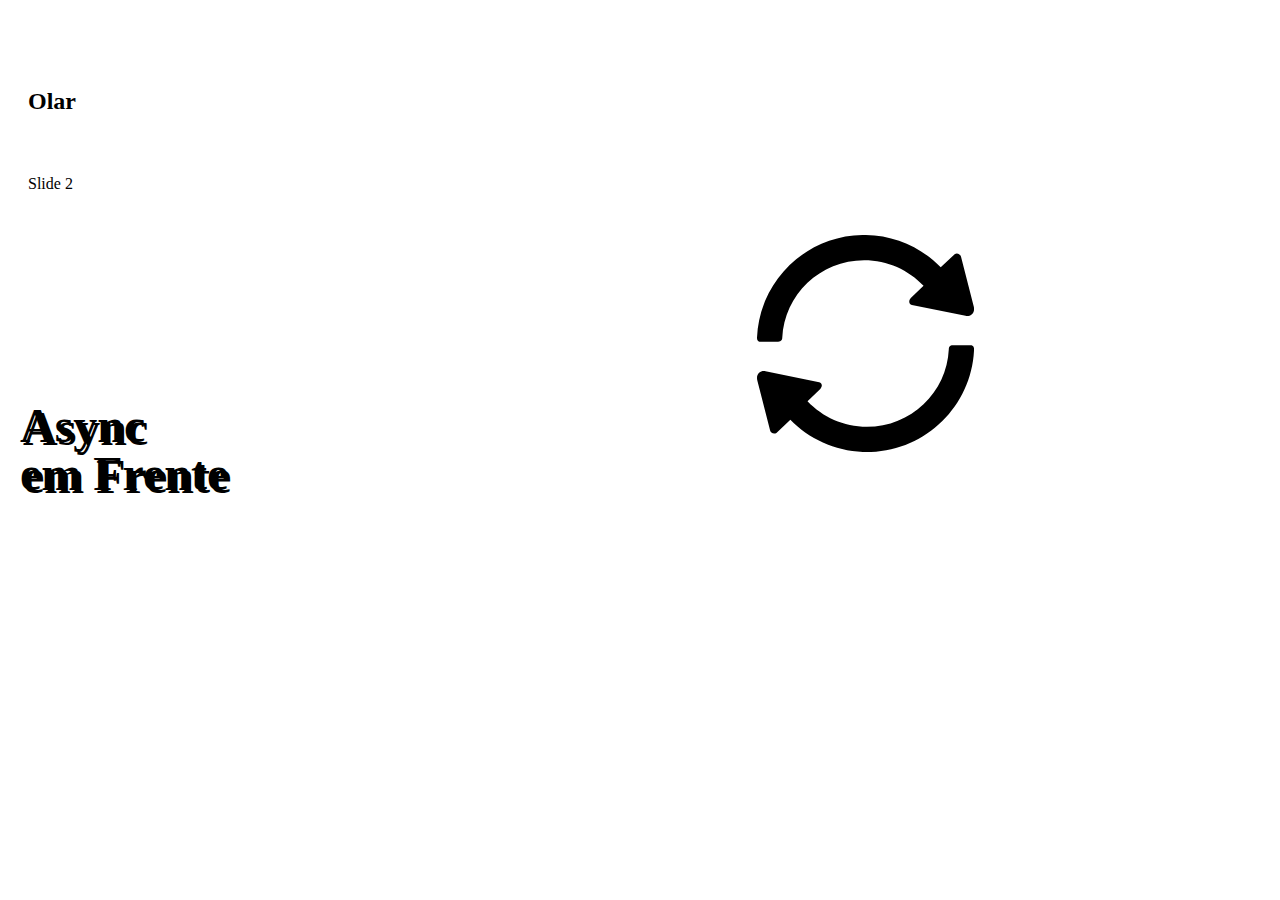
==== index.html @ 343b2c60 "some stlying" ====
<!doctype html>
<html>
	<head>
		<meta charset="utf-8">
		<meta name="viewport" content="width=device-width, initial-scale=1.0, maximum-scale=1.0, user-scalable=no">

		<title>Async em Frente</title>

		<link rel="stylesheet" href="css/reveal.css">
    <link rel="stylesheet" href="css/theme/night.css">
    <link rel="stylesheet" href="css/talk.css">
		<link rel="stylesheet" href="css/animations.css">

		<!-- Theme used for syntax highlighting of code -->
		<link rel="stylesheet" href="lib/css/zenburn.css">

		<!-- Printing and PDF exports -->
		<script>
			var link = document.createElement( 'link' );
			link.rel = 'stylesheet';
			link.type = 'text/css';
			link.href = window.location.search.match( /print-pdf/gi ) ? 'css/print/pdf.css' : 'css/print/paper.css';
			document.getElementsByTagName( 'head' )[0].appendChild( link );
		</script>
	</head>
	<body>
		<div class="reveal">
      <svg xmlns="http://www.w3.org/2000/svg" xmlns:xlink="http://www.w3.org/1999/xlink" style="position:absolute;width:0;height:0;visibility:hidden">
        <defs>
          <symbol xmlns:xlink="http://www.w3.org/1999/xlink" viewBox="0 0 1000 1000" id="ico-spin3">
            <path d="M493.556 -.063c-265.602 0 -482.306 209.741 -493.5 472.594 -.765 18.027 13 19.031 13 19.031l83.813 0c16.291 0 19.146 -9.297 19.531 -17.625 9.228 -199.317 175.315 -357.688 377.156 -357.688 107.739 0 204.915 45.163 273.719 117.563l-58.813 56.875c-10.23 12.319 -10.043 27.275 5.063 31.5l247.125 49.75c21.15 5.281 46.288 -10.747 37.656 -43.656l-58.375 -227.563c-1.482 -8.615 -15.924 -22.024 -29.406 -12.406l-64.094 60.031c-89.659 -91.567 -214.627 -148.406 -352.875 -148.406zm409.625 508.5c-16.291 0 -19.146 9.297 -19.531 17.625 -9.228 199.317 -175.315 357.688 -377.156 357.688 -107.739 0 -204.915 -45.132 -273.719 -117.531l58.813 -56.906c10.229 -12.319 10.043 -27.275 -5.063 -31.5l-247.125 -49.75c-21.15 -5.281 -46.288 10.747 -37.656 43.656l58.375 227.563c1.482 8.615 15.924 22.024 29.406 12.406l64.094 -60.031c89.659 91.567 214.627 148.406 352.875 148.406 265.602 0 482.306 -209.741 493.5 -472.594 .765 -18.027 -13 -19.031 -13 -19.031l-83.813 0z" />
          </symbol>
        </defs>
      </svg>

			<div class="slides">

				<section class="main-slide" data-background="./img/road-bg-2.jpg" data-background-repeat="no-repeat" data-background-size="cover" data-background-position="0% 0%">
          <h1 class="main-title">Async <br>em Frente</h1>
          <div class="main-board-sign">
            <svg class="icon-spin main-board-sign__img"><use xmlns:xlink="http://www.w3.org/1999/xlink" xlink:href="#ico-spin3"></use></svg>
          </div>
        </section>

        <section>
          <h2>Olar</h2>
        </section>


				<section>Slide 2</section>
			</div>
		</div>

		<script src="lib/js/head.min.js"></script>
		<script src="js/reveal.js"></script>

		<script>
			Reveal.initialize({
				history: true,
        transition: 'slide',
        backgroundTransition: 'slide',
				dependencies: [
          { src: 'plugin/markdown/marked.js' },
					{ src: 'plugin/markdown/markdown.js' },
					{ src: 'plugin/notes/notes.js', async: true },
					{ src: 'plugin/highlight/highlight.js', async: true, callback: function() { hljs.initHighlightingOnLoad(); } }
				]
			});
		</script>

    <script src="js/wat.js"></script>
	</body>
</html>
---- css/talk.css ----
/* .reveal .slides {
  max-width: none !important;
  width: 100% !important;
  height: 100% !important;
  pointer-events: none !important;
  margin-top: 0 !important;
  padding: 0 !important;
  top: 0 !important;
} */

/* <Base Stuff> */
.reveal .slides {
  width: 100% !important;
  height: 100% !important;
  margin-top: 0 !important;
  padding: 0 !important;
  top: 0 !important;
  left: 0 !important;
  transform: none !important;
  zoom: 1 !important;
}

.reveal .slides > section {
  top: 0 !important;
  padding: 20px;
}


.reveal .main-slide {
  height: 100%;
}


.reveal .main-title {
  text-align: left;
  max-width: 50%;
  position: absolute;
  top: 50%;
  left: 20px;
  transform: translate(0, -50%);
  line-height: 1;
  font-size: 3em;
  margin: 0;
  text-shadow: 3px 3px 0px #000;
}

.reveal .main-board-sign {
  position: absolute;
  top: 9%;
  left: 40.25%;
  width: 37.6875vw;
  height: 37.6875vw;
  display: flex;
  align-items: center;
  justify-content: center;
}

.reveal .main-board-sign__img {
  fill: #000;
  width: 40%;
  height: 40%;
}
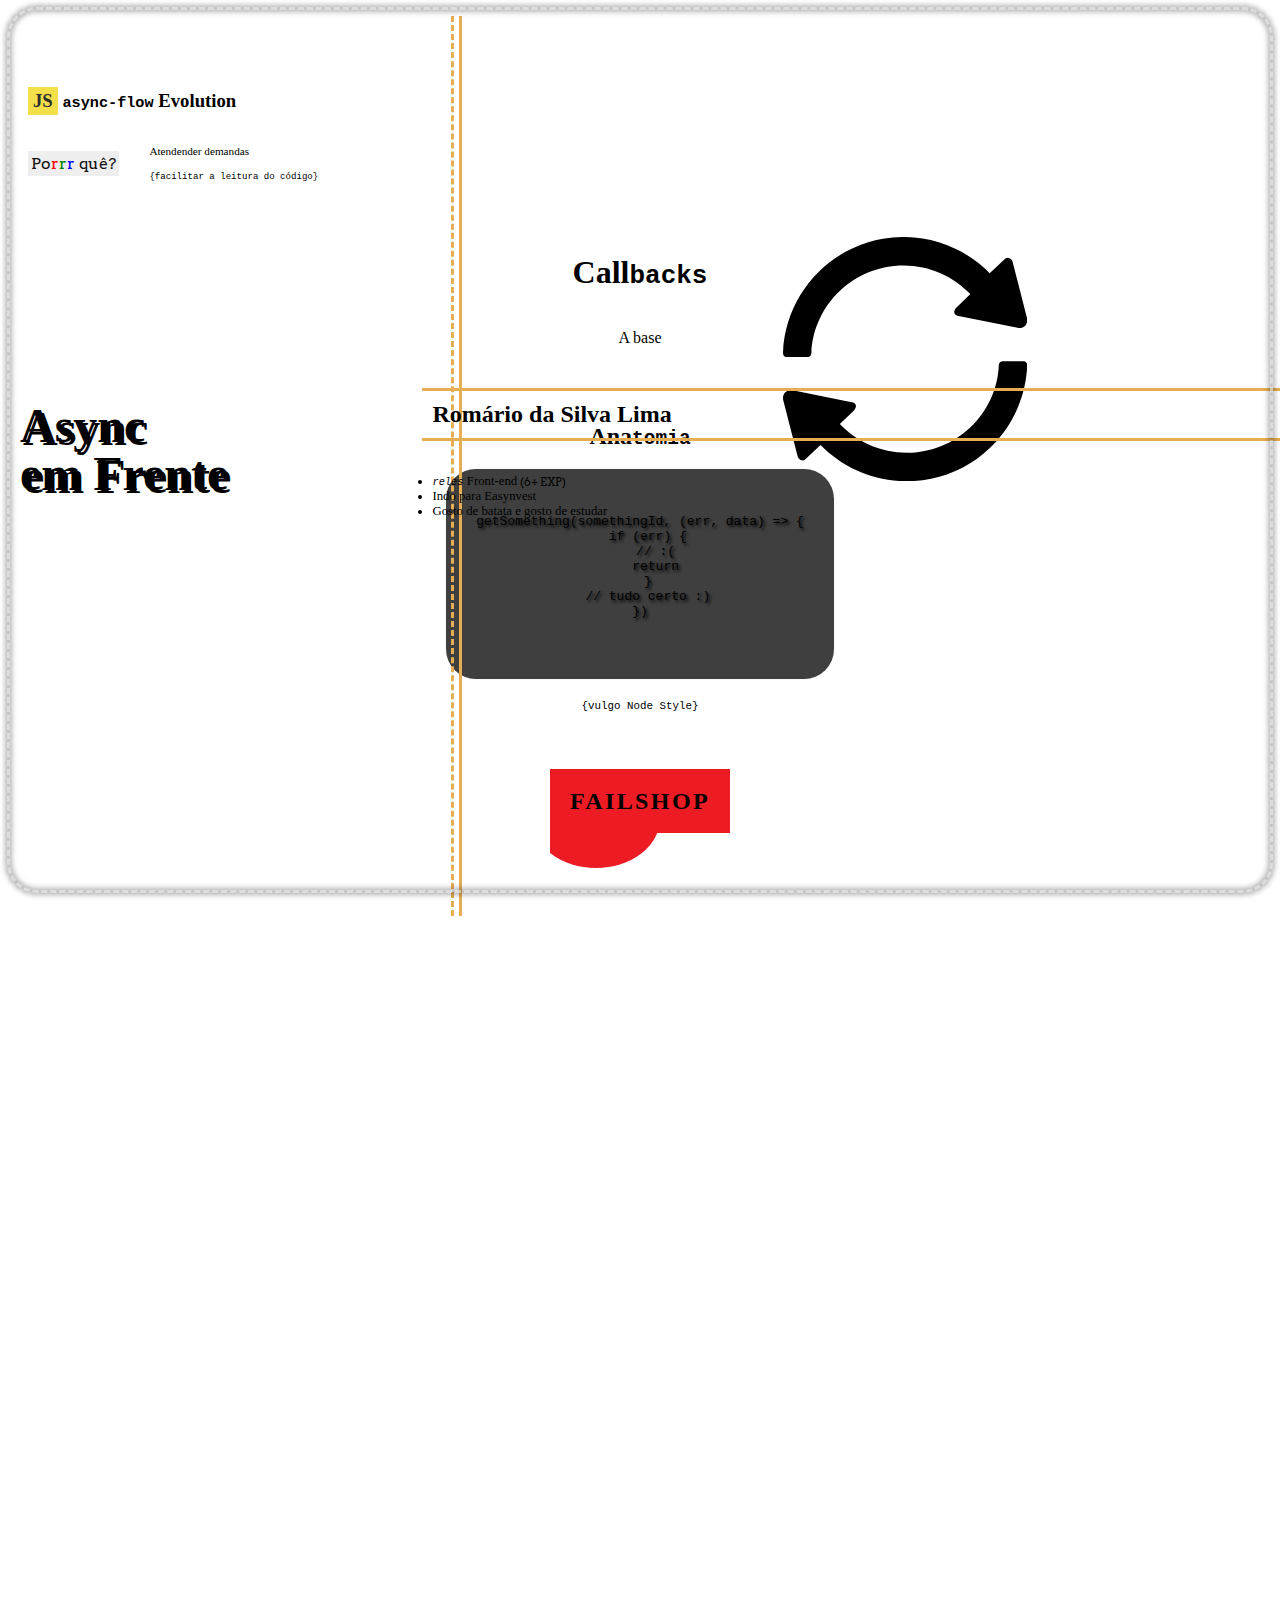
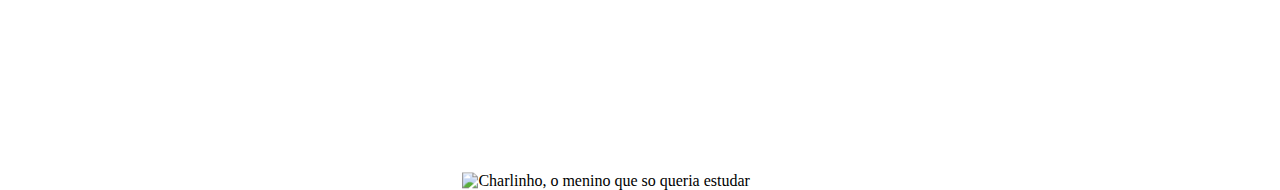
==== commit 22c2bba9: "failshop" ====
--- a/index.html
+++ b/index.html
@@ -6,10 +6,11 @@
 
 		<title>Async em Frente</title>
 
-		<link rel="stylesheet" href="css/reveal.css">
+    <link rel="stylesheet" href="css/reveal.css">
     <link rel="stylesheet" href="css/theme/night.css">
+    <link rel="stylesheet" href="css/animations.css">
     <link rel="stylesheet" href="css/talk.css">
-		<link rel="stylesheet" href="css/animations.css">
+    <link href="https://fonts.googleapis.com/css?family=Arvo" rel="stylesheet">
 
 		<!-- Theme used for syntax highlighting of code -->
 		<link rel="stylesheet" href="lib/css/zenburn.css">
@@ -24,30 +25,85 @@
 		</script>
 	</head>
 	<body>
-		<div class="reveal">
-      <svg xmlns="http://www.w3.org/2000/svg" xmlns:xlink="http://www.w3.org/1999/xlink" style="position:absolute;width:0;height:0;visibility:hidden">
-        <defs>
-          <symbol xmlns:xlink="http://www.w3.org/1999/xlink" viewBox="0 0 1000 1000" id="ico-spin3">
-            <path d="M493.556 -.063c-265.602 0 -482.306 209.741 -493.5 472.594 -.765 18.027 13 19.031 13 19.031l83.813 0c16.291 0 19.146 -9.297 19.531 -17.625 9.228 -199.317 175.315 -357.688 377.156 -357.688 107.739 0 204.915 45.163 273.719 117.563l-58.813 56.875c-10.23 12.319 -10.043 27.275 5.063 31.5l247.125 49.75c21.15 5.281 46.288 -10.747 37.656 -43.656l-58.375 -227.563c-1.482 -8.615 -15.924 -22.024 -29.406 -12.406l-64.094 60.031c-89.659 -91.567 -214.627 -148.406 -352.875 -148.406zm409.625 508.5c-16.291 0 -19.146 9.297 -19.531 17.625 -9.228 199.317 -175.315 357.688 -377.156 357.688 -107.739 0 -204.915 -45.132 -273.719 -117.531l58.813 -56.906c10.229 -12.319 10.043 -27.275 -5.063 -31.5l-247.125 -49.75c-21.15 -5.281 -46.288 10.747 -37.656 43.656l58.375 227.563c1.482 8.615 15.924 22.024 29.406 12.406l64.094 -60.031c89.659 91.567 214.627 148.406 352.875 148.406 265.602 0 482.306 -209.741 493.5 -472.594 .765 -18.027 -13 -19.031 -13 -19.031l-83.813 0z" />
-          </symbol>
-        </defs>
-      </svg>
+    <svg xmlns="http://www.w3.org/2000/svg" xmlns:xlink="http://www.w3.org/1999/xlink" style="position:absolute;width:0;height:0;visibility:hidden">
+      <defs>
+        <symbol xmlns:xlink="http://www.w3.org/1999/xlink" viewBox="0 0 1000 1000" id="ico-spin3">
+          <path d="M493.556 -.063c-265.602 0 -482.306 209.741 -493.5 472.594 -.765 18.027 13 19.031 13 19.031l83.813 0c16.291 0 19.146 -9.297 19.531 -17.625 9.228 -199.317 175.315 -357.688 377.156 -357.688 107.739 0 204.915 45.163 273.719 117.563l-58.813 56.875c-10.23 12.319 -10.043 27.275 5.063 31.5l247.125 49.75c21.15 5.281 46.288 -10.747 37.656 -43.656l-58.375 -227.563c-1.482 -8.615 -15.924 -22.024 -29.406 -12.406l-64.094 60.031c-89.659 -91.567 -214.627 -148.406 -352.875 -148.406zm409.625 508.5c-16.291 0 -19.146 9.297 -19.531 17.625 -9.228 199.317 -175.315 357.688 -377.156 357.688 -107.739 0 -204.915 -45.132 -273.719 -117.531l58.813 -56.906c10.229 -12.319 10.043 -27.275 -5.063 -31.5l-247.125 -49.75c-21.15 -5.281 -46.288 10.747 -37.656 43.656l58.375 227.563c1.482 8.615 15.924 22.024 29.406 12.406l64.094 -60.031c89.659 91.567 214.627 148.406 352.875 148.406 265.602 0 482.306 -209.741 493.5 -472.594 .765 -18.027 -13 -19.031 -13 -19.031l-83.813 0z" />
+        </symbol>
+        <symbol xmlns:xlink="http://www.w3.org/1999/xlink" viewBox="0 0 1792 1792" id="ico-file-text">
+          <svg width="1792" height="1792"  xmlns="http://www.w3.org/2000/svg"><path d="M1596 476q14 14 28 36h-472v-472q22 14 36 28zm-476 164h544v1056q0 40-28 68t-68 28h-1344q-40 0-68-28t-28-68v-1600q0-40 28-68t68-28h800v544q0 40 28 68t68 28zm160 736v-64q0-14-9-23t-23-9h-704q-14 0-23 9t-9 23v64q0 14 9 23t23 9h704q14 0 23-9t9-23zm0-256v-64q0-14-9-23t-23-9h-704q-14 0-23 9t-9 23v64q0 14 9 23t23 9h704q14 0 23-9t9-23zm0-256v-64q0-14-9-23t-23-9h-704q-14 0-23 9t-9 23v64q0 14 9 23t23 9h704q14 0 23-9t9-23z" fill="#fff"/></svg>
+        </symbol>
+      </defs>
+    </svg>
+    <div class="reveal">
 
 			<div class="slides">
 
 				<section class="main-slide" data-background="./img/road-bg-2.jpg" data-background-repeat="no-repeat" data-background-size="cover" data-background-position="0% 0%">
           <h1 class="main-title">Async <br>em Frente</h1>
-          <div class="main-board-sign">
-            <svg class="icon-spin main-board-sign__img"><use xmlns:xlink="http://www.w3.org/1999/xlink" xlink:href="#ico-spin3"></use></svg>
+          <figure class="main-board-sign">
+            <svg class="main-board-sign__img"><use xmlns:xlink="http://www.w3.org/1999/xlink" xlink:href="#ico-spin3"></use></svg>
+          </figure>
+        </section>
+
+        <section class="who-am-i-slide">
+          <figure class="who-am-i"></figure>
+          <div class="who-am-i__info">
+            <h2>Romário da Silva Lima</h2>
+            <ul>
+              <li><em><code>reles</code></em> Front-end <small class="fragment" style="font-family: 'Arvo', serif; vertical-align: middle;">(6+ EXP)</small></li>
+              <li>Indo para <span class="fragment highlight-purple">Easynvest</span></li>
+              <li>Gosto de batata e gosto de estudar</li>
+            </ul>
+            <figure class="charlinho fragment">
+              <img src="img/charlinho.png" alt="Charlinho, o menino que so queria estudar">
+            </figure>
           </div>
         </section>
 
-        <section>
-          <h2>Olar</h2>
+				<section class="align-center-slide">
+          <h3><span class="JS">JS</span> <code>async-flow</code> Evolution</h3>
+          <div style="display: flex; align-items: center;">
+            <p stlye="flex: 0 1 auto;"><span class="f-arvo invert-highlight">Po<span style="color: red;">r</span><span style="color: green;">r</span><span style="color: blue;">r</span> quê?</span> </p>
+            <div style="padding-left: 30px; font-size: 0.7em;">
+              <p class="fragment fade-left">Atendender demandas</p>
+              <p class="fragment fade-left"><code>{facilitar a leitura do código}</code></p>
+            </div>
+          </div>
+        </section>
+
+        <section data-background="#6B4920" class="align-center-slide text-center">
+          <h1>Call<code>backs</code></h1>
+          <p>A base</p>
+        </section>
+
+        <section class="align-center-slide text-center">
+          <h2>Ana<code>tomia</code></h2>
+          <div class="stitched-code">
+            <pre>
+              <code class="javascript" data-trim>
+getSomething(somethingId, (err, data) => {
+  if (err) {
+    // :(
+    return
+  }
+  // tudo certo :)
+})
+              </code>
+            </pre>
+          </div>
+          <p class="fragment"><small><code>{vulgo Node Style}</code></small></p>
+        </section>
+
+        <section data-background="img/compilate-failshop.gif" class="align-center-slide text-center">
+          <div>
+            <h2 class="FAILSHOPZ">
+              <span>FAILSHOP</span>
+            </h2>
+          </div>
         </section>
 
 
-				<section>Slide 2</section>
 			</div>
 		</div>
 
@@ -58,16 +114,18 @@
 			Reveal.initialize({
 				history: true,
         transition: 'slide',
-        backgroundTransition: 'slide',
+        // backgroundTransition: 'slide',
 				dependencies: [
           { src: 'plugin/markdown/marked.js' },
 					{ src: 'plugin/markdown/markdown.js' },
-					{ src: 'plugin/notes/notes.js', async: true },
+					// { src: 'plugin/notes/notes.js', async: true },
+          { src: 'plugin/zoom-js/zoom.js', async: true },
 					{ src: 'plugin/highlight/highlight.js', async: true, callback: function() { hljs.initHighlightingOnLoad(); } }
 				]
 			});
 		</script>
 
     <script src="js/wat.js"></script>
+    <script src="//localhost:35729/livereload.js"></script>
 	</body>
 </html>
--- a/css/talk.css
+++ b/css/talk.css
@@ -1,14 +1,6 @@
-/* .reveal .slides {
-  max-width: none !important;
-  width: 100% !important;
-  height: 100% !important;
-  pointer-events: none !important;
-  margin-top: 0 !important;
-  padding: 0 !important;
-  top: 0 !important;
-} */
-
 /* <Base Stuff> */
+.f-arvo { font-family: 'Arvo', serif !important; }
+
 .reveal .slides {
   width: 100% !important;
   height: 100% !important;
@@ -18,6 +10,7 @@
   left: 0 !important;
   transform: none !important;
   zoom: 1 !important;
+  text-align: left;
 }
 
 .reveal .slides > section {
@@ -25,11 +18,134 @@
   padding: 20px;
 }
 
-
 .reveal .main-slide {
   height: 100%;
 }
 
+.reveal section img {
+  border: none;
+  max-width: none;
+  max-height: none;
+  width: auto;
+  height: auto;
+  background: none;
+  box-shadow: none;
+}
+
+.reveal .slides .align-center-slide {
+  display: flex !important;
+  flex-direction: column;
+  justify-content: center;
+  width: 100%;
+  height: 100%;
+  box-sizing: border-box;
+}
+
+.reveal .slides .text-center > * {
+  text-align: center;
+}
+
+.reveal .slides pre { width: auto; }
+
+.reveal .slides .stitched-code {
+  width: auto;
+  text-align: center;
+}
+
+.reveal .slides .stitched-code pre {
+  background: #3f3f3f;
+  padding: 30px;
+  box-sizing: border-box;
+  border-radius: 30px;
+  margin: 0;
+  display: inline-block;
+  box-shadow: 0 0 2px 1px rgba(238, 238, 238, 0.4);
+}
+
+.reveal .slides .stitched-code pre:before {
+  content: '';
+  position: absolute;
+  top: 7px;
+  bottom: 7px;
+  left: 7px;
+  right: 7px;
+  border: 3px dashed rgba(238, 238, 238, 0.6);
+  // filter: drop-shadow(0 0 3px #000);
+  border-radius: 30px;
+  z-index: 5;
+}
+
+.reveal .slides .stitched-code pre:after {
+  content: '';
+  position: absolute;
+  top: 7px;
+  bottom: 7px;
+  left: 7px;
+  right: 7px;
+  border: 3px dashed #000;
+  filter: blur(3px);
+  border-radius: 30px;
+  z-index: 1;
+}
+
+.reveal .slides .stitched-code code {
+  position: relative;
+  background: none;
+  padding: 0;
+  margin: -1em 0 -2em;
+  z-index: 10;
+  text-shadow: 2px 2px 3px #000;
+}
+
+/* </Base Stuff> */
+
+.FAILSHOPZ {
+  position: relative;
+  display: inline-block;
+  margin: 0 !important;
+  overflow: hidden !important;
+}
+
+.FAILSHOPZ span {
+  position: relative;
+  display: inline-block !important;
+  letter-spacing: 0.1em !important;
+  background: #ed1c24 !important;
+  padding: 20px !important;
+  line-height: 1 !important;
+  z-index: 10;
+  margin-bottom: 35px !important;
+}
+
+.FAILSHOPZ:before {
+  content: '';
+  position: absolute;
+  top: 0;
+  left: -10%;
+  right: 39%;
+  bottom: 0%;
+  background: #ed1c24;
+  border-radius: 100%;
+  z-index: 1;
+}
+
+
+.JS {
+  display: inline-block;
+  background: #f3df49;
+  color: #2e2e2c;
+  line-height: 1 !important;
+  font-weight: bold !important;
+  padding: 5px !important;
+}
+
+.invert-highlight {
+  display: inline-block !important;
+  vertical-align: middle !important;
+  padding: 0.2em !important;
+  background: #eee !important;
+  color: #111 !important;
+}
 
 .reveal .main-title {
   text-align: left;
@@ -46,17 +162,101 @@
 
 .reveal .main-board-sign {
   position: absolute;
-  top: 9%;
-  left: 40.25%;
-  width: 37.6875vw;
-  height: 37.6875vw;
   display: flex;
   align-items: center;
   justify-content: center;
+  animation: rotate-board-sign 5s infinite;
+  animation-direction: alternate;
+  animation-fill-mode: forwards;
+  animation-timing-function: ease-in-out;
 }
 
 .reveal .main-board-sign__img {
   fill: #000;
-  width: 40%;
-  height: 40%;
+  width: 45%;
+  height: 45%;
+}
+
+.reveal .who-am-i-slide {
+  position: absolute;
+  top: 0;
+  left: 0;
+  right: 0;
+  bottom: 0;
+}
+
+.reveal .who-am-i {
+  position: absolute;
+  top: 0;
+  left: 0;
+  width: 33vw;
+  height: 100vh;
+  background: url(../img/me.jpg) no-repeat center top;
+  background-size: cover;
+  box-sizing: border-box;
+  border-right: 3px solid #e7ad52;
+}
+
+.reveal .who-am-i:after {
+  content: '';
+  position: absolute;
+  right: 5px;
+  top: 0;
+  bottom: 0;
+  border-right: 3px dashed #e7ad52;
+}
+
+.who-am-i__info {
+  position: absolute;
+  top: 0;
+  left: 33vw;
+  width: 67vw;
+  box-sizing: border-box;
+  display: flex;
+  flex-direction: column;
+  justify-content: center;
+  bottom: 0;
+}
+
+.who-am-i__info h2 {
+  padding: 10px;
+  border-top: 3px solid #e7ad52;
+  border-bottom: 3px solid #e7ad52;
+  box-sizing: border-box;
+}
+
+.who-am-i__info ul {
+  padding: 0 10px;
+  font-size: .8em !important;
+}
+
+.reveal .slides .fragment.highlight-purple {
+  opacity: 1;
+  visibility: inherit;
+}
+
+.reveal .slides .fragment.highlight-purple.visible  { color: #4e3c88; }
+
+.reveal .slides .charlinho {
+  position: absolute;
+  left: 0;
+  width: 67vw;
+  bottom: -100%;
+  opacity: 1 !important;
+  visibility: inherit !important;
+  transform: translateY(35%)
+}
+
+.reveal .slides .charlinho img {
+  margin: 0 auto;
+  display: block;
+}
+
+.reveal .slides .charlinho.visible { bottom: 0; }
+
+.reveal .slides .charlinho.visible img {
+  animation: charlinho-hi .3s infinite;
+  animation-iteration-count: 3;
+  animation-timing-function: ease-in-out;
+  transform: rotate(0deg);
 }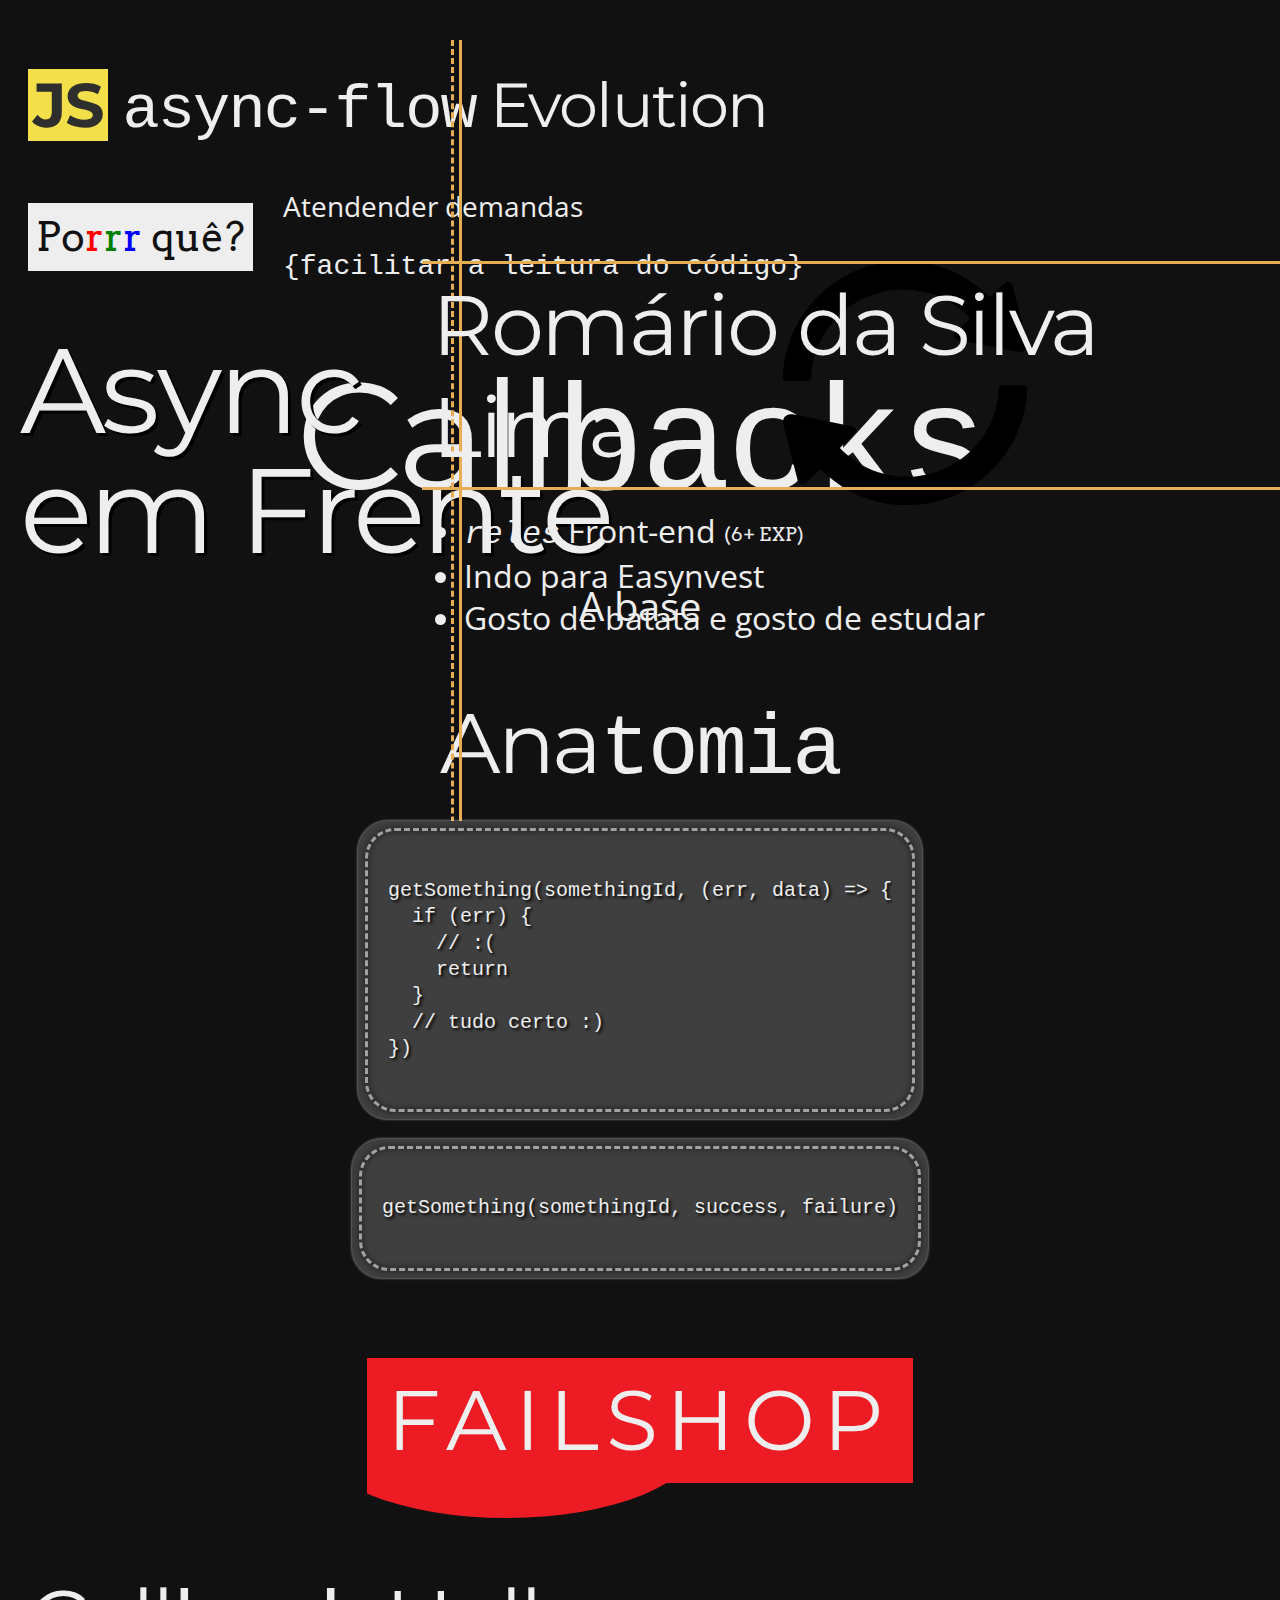
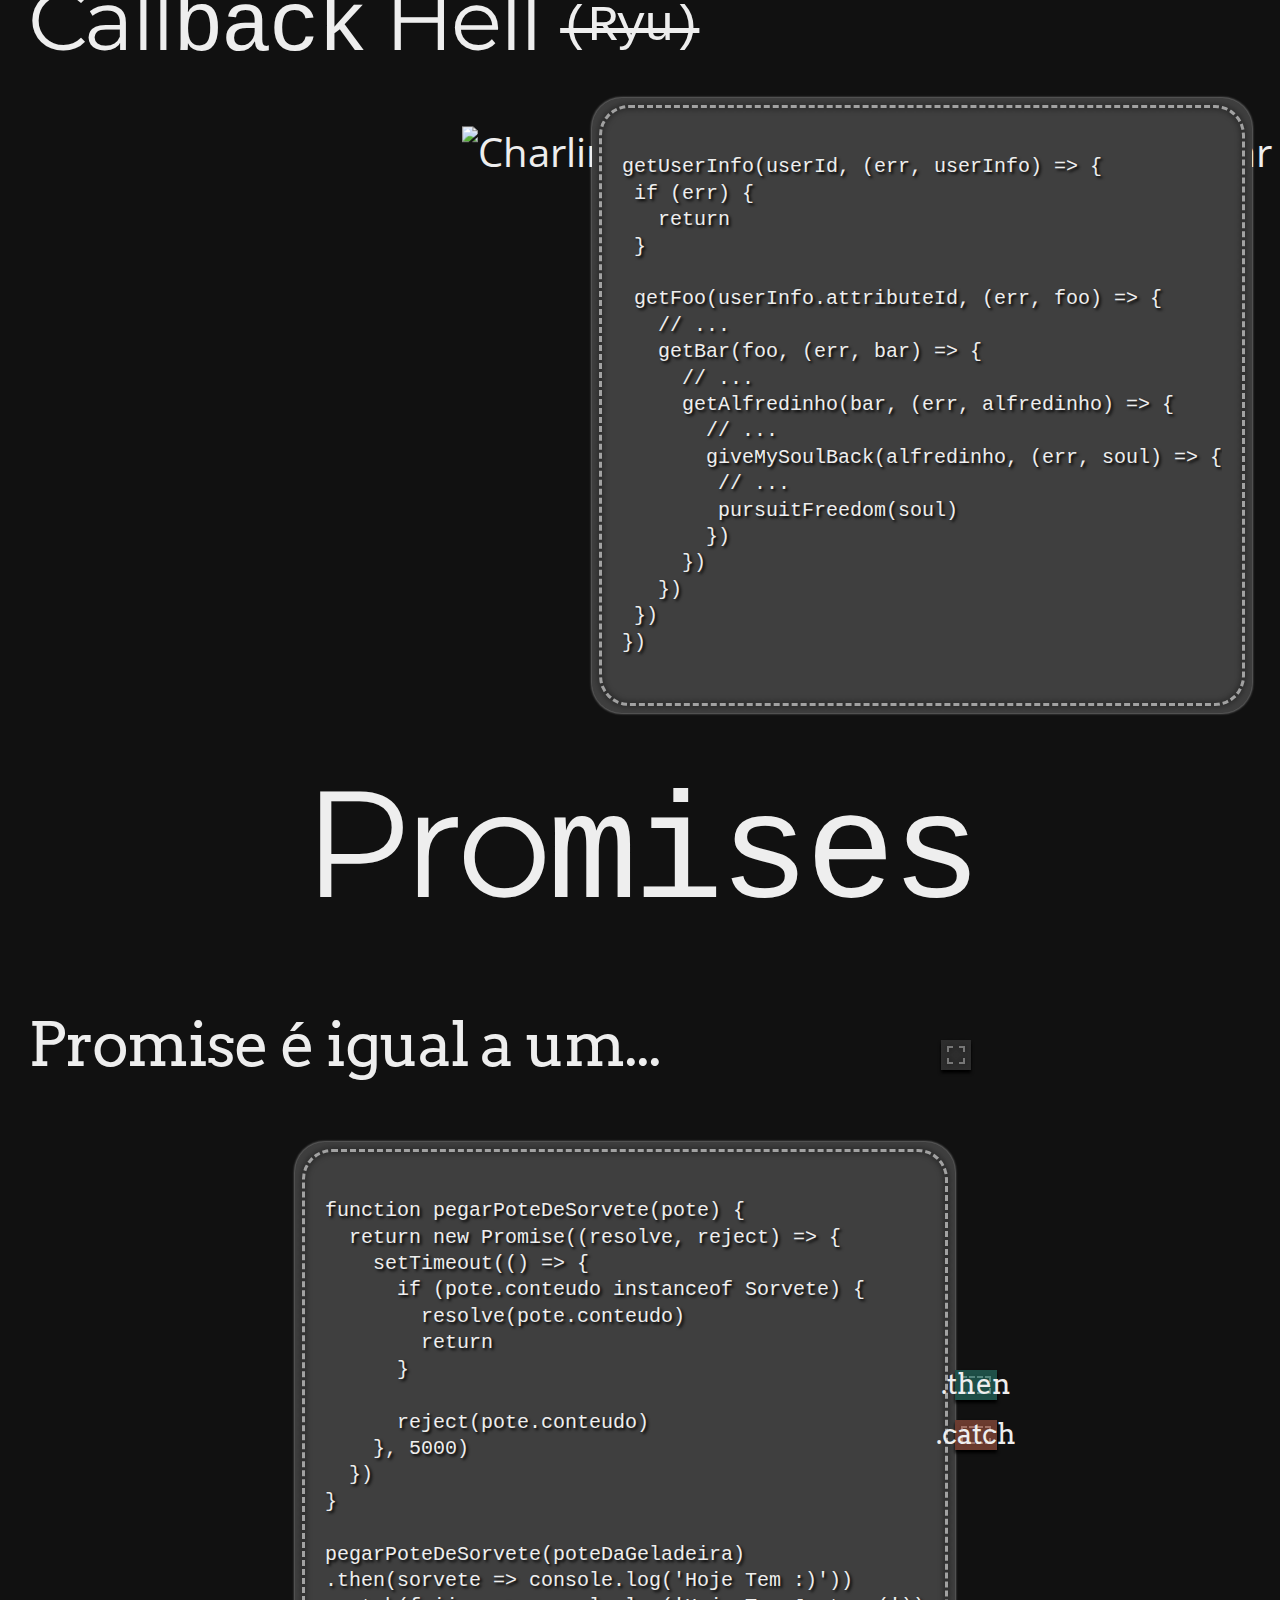
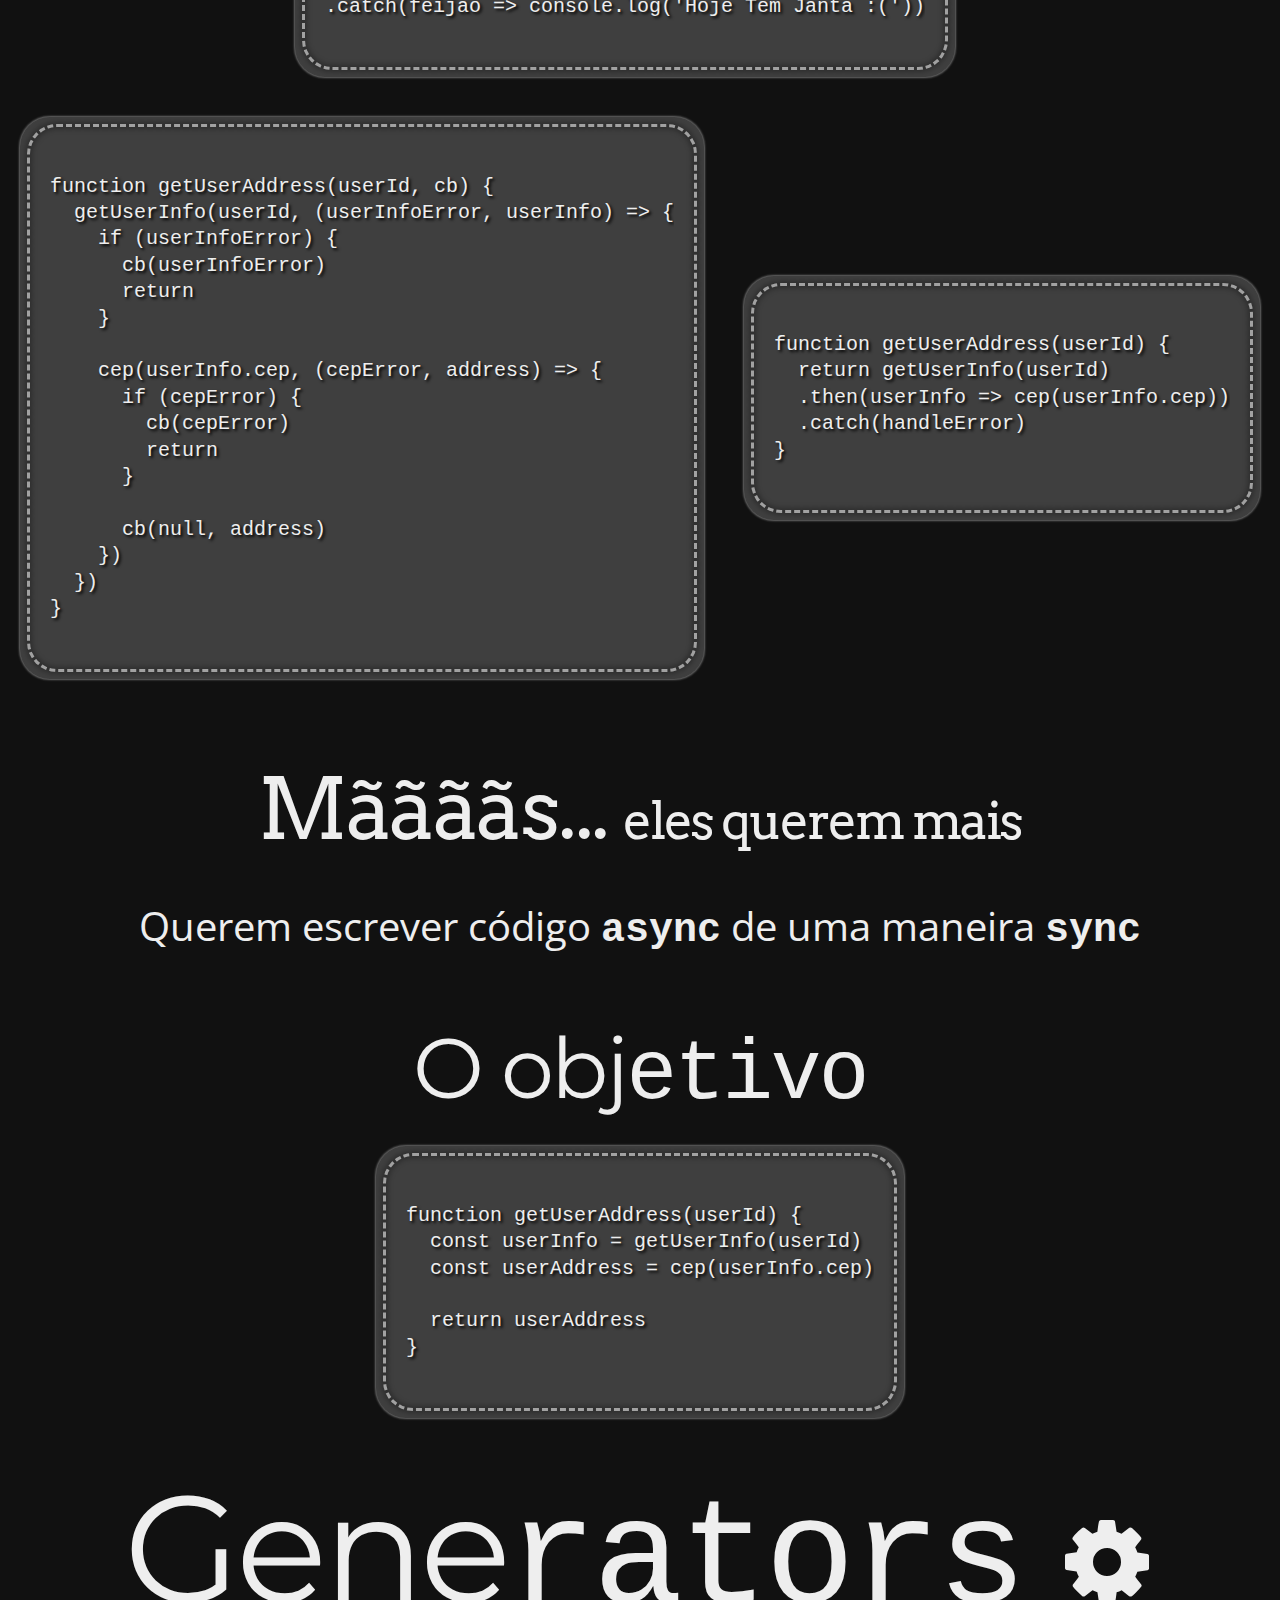
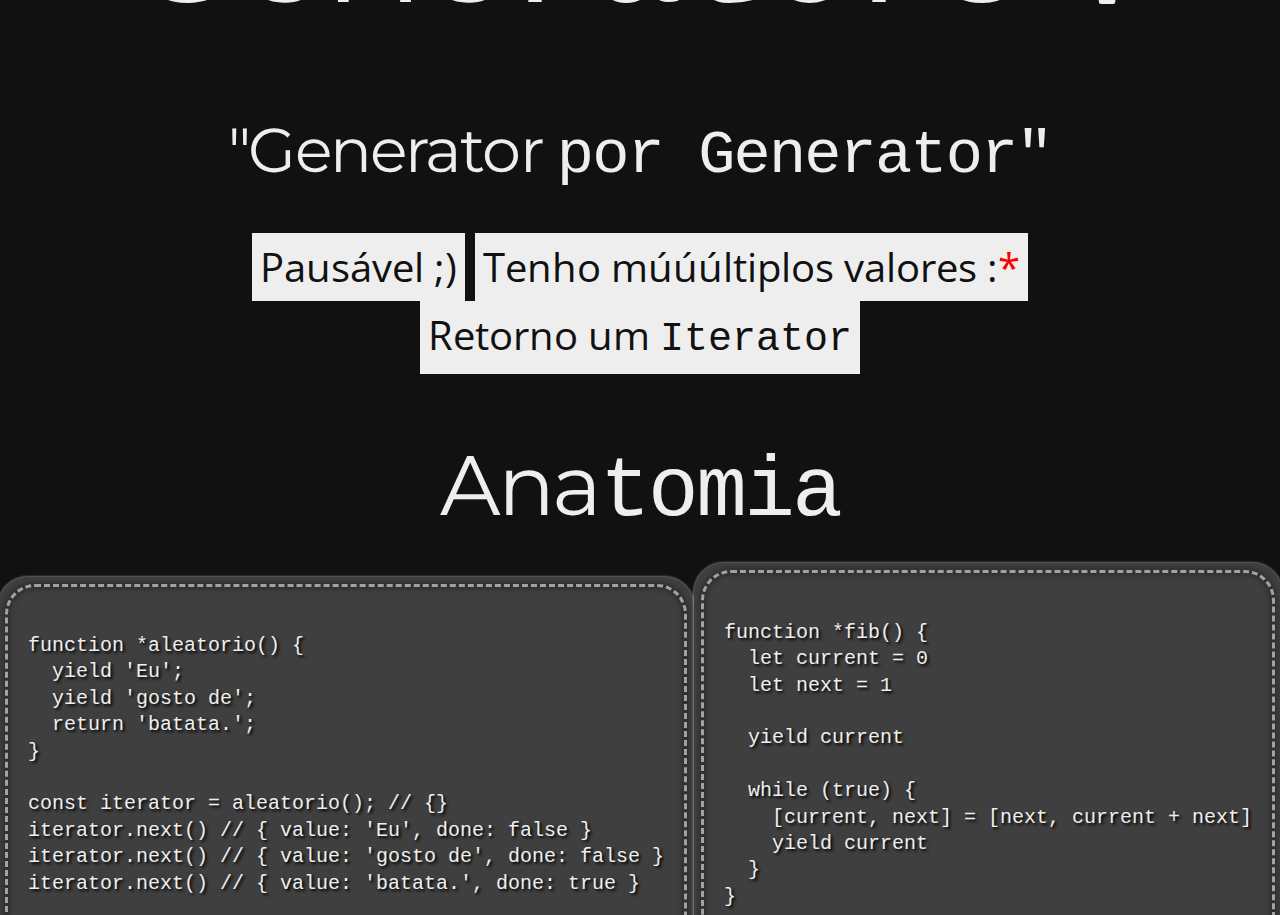
==== commit ba1fb486: "woot" ====
--- a/index.html
+++ b/index.html
@@ -10,6 +10,7 @@
     <link rel="stylesheet" href="css/theme/night.css">
     <link rel="stylesheet" href="css/animations.css">
     <link rel="stylesheet" href="css/talk.css">
+    <link rel="stylesheet" href="css/ryu.css">
     <link href="https://fonts.googleapis.com/css?family=Arvo" rel="stylesheet">
 
 		<!-- Theme used for syntax highlighting of code -->
@@ -31,7 +32,10 @@
           <path d="M493.556 -.063c-265.602 0 -482.306 209.741 -493.5 472.594 -.765 18.027 13 19.031 13 19.031l83.813 0c16.291 0 19.146 -9.297 19.531 -17.625 9.228 -199.317 175.315 -357.688 377.156 -357.688 107.739 0 204.915 45.163 273.719 117.563l-58.813 56.875c-10.23 12.319 -10.043 27.275 5.063 31.5l247.125 49.75c21.15 5.281 46.288 -10.747 37.656 -43.656l-58.375 -227.563c-1.482 -8.615 -15.924 -22.024 -29.406 -12.406l-64.094 60.031c-89.659 -91.567 -214.627 -148.406 -352.875 -148.406zm409.625 508.5c-16.291 0 -19.146 9.297 -19.531 17.625 -9.228 199.317 -175.315 357.688 -377.156 357.688 -107.739 0 -204.915 -45.132 -273.719 -117.531l58.813 -56.906c10.229 -12.319 10.043 -27.275 -5.063 -31.5l-247.125 -49.75c-21.15 -5.281 -46.288 10.747 -37.656 43.656l58.375 227.563c1.482 8.615 15.924 22.024 29.406 12.406l64.094 -60.031c89.659 91.567 214.627 148.406 352.875 148.406 265.602 0 482.306 -209.741 493.5 -472.594 .765 -18.027 -13 -19.031 -13 -19.031l-83.813 0z" />
         </symbol>
         <symbol xmlns:xlink="http://www.w3.org/1999/xlink" viewBox="0 0 1792 1792" id="ico-file-text">
-          <svg width="1792" height="1792"  xmlns="http://www.w3.org/2000/svg"><path d="M1596 476q14 14 28 36h-472v-472q22 14 36 28zm-476 164h544v1056q0 40-28 68t-68 28h-1344q-40 0-68-28t-28-68v-1600q0-40 28-68t68-28h800v544q0 40 28 68t68 28zm160 736v-64q0-14-9-23t-23-9h-704q-14 0-23 9t-9 23v64q0 14 9 23t23 9h704q14 0 23-9t9-23zm0-256v-64q0-14-9-23t-23-9h-704q-14 0-23 9t-9 23v64q0 14 9 23t23 9h704q14 0 23-9t9-23zm0-256v-64q0-14-9-23t-23-9h-704q-14 0-23 9t-9 23v64q0 14 9 23t23 9h704q14 0 23-9t9-23z" fill="#fff"/></svg>
+          <svg width="1792" height="1792" xmlns="http://www.w3.org/2000/svg"><path d="M1596 476q14 14 28 36h-472v-472q22 14 36 28zm-476 164h544v1056q0 40-28 68t-68 28h-1344q-40 0-68-28t-28-68v-1600q0-40 28-68t68-28h800v544q0 40 28 68t68 28zm160 736v-64q0-14-9-23t-23-9h-704q-14 0-23 9t-9 23v64q0 14 9 23t23 9h704q14 0 23-9t9-23zm0-256v-64q0-14-9-23t-23-9h-704q-14 0-23 9t-9 23v64q0 14 9 23t23 9h704q14 0 23-9t9-23zm0-256v-64q0-14-9-23t-23-9h-704q-14 0-23 9t-9 23v64q0 14 9 23t23 9h704q14 0 23-9t9-23z" fill="#fff"/></svg>
+        </symbol>
+        <symbol xmlns:xlink="http://www.w3.org/1999/xlink" viewBox="0 0 1792 1792" id="ico-gear">
+          <svg width="1792" height="1792" xmlns="http://www.w3.org/2000/svg"><path d="M1152 896q0-106-75-181t-181-75-181 75-75 181 75 181 181 75 181-75 75-181zm512-109v222q0 12-8 23t-20 13l-185 28q-19 54-39 91 35 50 107 138 10 12 10 25t-9 23q-27 37-99 108t-94 71q-12 0-26-9l-138-108q-44 23-91 38-16 136-29 186-7 28-36 28h-222q-14 0-24.5-8.5t-11.5-21.5l-28-184q-49-16-90-37l-141 107q-10 9-25 9-14 0-25-11-126-114-165-168-7-10-7-23 0-12 8-23 15-21 51-66.5t54-70.5q-27-50-41-99l-183-27q-13-2-21-12.5t-8-23.5v-222q0-12 8-23t19-13l186-28q14-46 39-92-40-57-107-138-10-12-10-24 0-10 9-23 26-36 98.5-107.5t94.5-71.5q13 0 26 10l138 107q44-23 91-38 16-136 29-186 7-28 36-28h222q14 0 24.5 8.5t11.5 21.5l28 184q49 16 90 37l142-107q9-9 24-9 13 0 25 10 129 119 165 170 7 8 7 22 0 12-8 23-15 21-51 66.5t-54 70.5q26 50 41 98l183 28q13 2 21 12.5t8 23.5z"/></svg>
         </symbol>
       </defs>
     </svg>
@@ -61,7 +65,7 @@
           </div>
         </section>
 
-				<section class="align-center-slide">
+				<section class="align-column-justify-center">
           <h3><span class="JS">JS</span> <code>async-flow</code> Evolution</h3>
           <div style="display: flex; align-items: center;">
             <p stlye="flex: 0 1 auto;"><span class="f-arvo invert-highlight">Po<span style="color: red;">r</span><span style="color: green;">r</span><span style="color: blue;">r</span> quê?</span> </p>
@@ -72,16 +76,17 @@
           </div>
         </section>
 
-        <section data-background="#6B4920" class="align-center-slide text-center">
+        <section data-background="#6B4920" class="align-column-justify-center text-center">
           <h1>Call<code>backs</code></h1>
           <p>A base</p>
         </section>
 
-        <section class="align-center-slide text-center">
+        <section class="align-column-justify-center text-center">
           <h2>Ana<code>tomia</code></h2>
-          <div class="stitched-code">
-            <pre>
-              <code class="javascript" data-trim>
+          <div style="display: flex; flex: 0 1 auto; justify-content: center; margin-bottom: 20px;">
+            <div style="margin: 0 20px;">
+              <div class="stitched-code">
+                <pre><code class="javascript" data-trim>
 getSomething(somethingId, (err, data) => {
   if (err) {
     // :(
@@ -89,13 +94,18 @@
   }
   // tudo certo :)
 })
-              </code>
-            </pre>
-          </div>
-          <p class="fragment"><small><code>{vulgo Node Style}</code></small></p>
-        </section>
-
-        <section data-background="img/compilate-failshop.gif" class="align-center-slide text-center">
+                  </code></pre>
+              </div>
+              <div class="stitched-code" style="margin: 20px 0">
+                <pre><code class="javascript" data-trim>
+getSomething(somethingId, success, failure)
+                  </code></pre>
+              </div>
+            </div>
+          </div>
+        </section>
+
+        <section data-background="img/compilate-failshop.gif" class="align-column-justify-center text-center" data-background-size="contain">
           <div>
             <h2 class="FAILSHOPZ">
               <span>FAILSHOP</span>
@@ -103,6 +113,214 @@
           </div>
         </section>
 
+        <section class="cb-slide align-column-justify-center">
+          <h2>Call<code>back</code> Hell <small style="display: inline-block; vertical-align: middle; text-decoration: line-through;"><code>(Ryu)</code></small></h2>
+          <div class="align-column-justify-center align-items-center">
+            <div style="flex: 0 1 50%;">
+              <div class="cb-ryu-wrapper fragment">
+                <div id="ryu-charge" class="ryu-fragments fragment">
+                  <div id="ryu-hadouken" class="ryu-fragments fragment">
+                    <span id="cb-ryu" class="ryu"></span>
+                    <span id="cb-ryu-ball"><span class="ryu-ball"></span></span>
+                  </div>
+                </div>
+              </div>
+            </div>
+             <div style="flex: 0 1 50%;">
+               <div class="stitched-code">
+                    <pre><code class="javascript" data-trim>
+getUserInfo(userId, (err, userInfo) => {
+ if (err) {
+   return
+ }
+
+ getFoo(userInfo.attributeId, (err, foo) => {
+   // ...
+   getBar(foo, (err, bar) => {
+     // ...
+     getAlfredinho(bar, (err, alfredinho) => {
+       // ...
+       giveMySoulBack(alfredinho, (err, soul) => {
+        // ...
+        pursuitFreedom(soul)
+       })
+     })
+   })
+ })
+})
+                      </code></pre>
+                  </div>
+                         </div>
+             </div>
+        </section>
+
+        <section data-background="#6B4920" class="align-column-justify-center text-center">
+          <h1>Pro<code>mises</code></h1>
+        </section>
+
+        <section class="align-column-justify-center align-items-center">
+          <h3 class="f-arvo" style="flex: 0 1 auto;">Promise é igual a um...</h3>
+          <div style="display: flex; flex: 1 1 auto;">
+            <figure class="image-w-border fragment">
+              <img src="img/sorvete.jpg" alt="">
+            </figure>
+          </div>
+        </section>
+
+<section class="align-column-justify-center align-items-center">
+  <div style="flex: 0 1 auto;">
+    <div class="stitched-code ">
+      <pre><code class="javascript" data-trim>
+function pegarPoteDeSorvete(pote) {
+  return new Promise((resolve, reject) => {
+    setTimeout(() => {
+      if (pote.conteudo instanceof Sorvete) {
+        resolve(pote.conteudo)
+        return
+      }
+
+      reject(pote.conteudo)
+    }, 5000)
+  })
+}
+
+pegarPoteDeSorvete(poteDaGeladeira)
+.then(sorvete => console.log('Hoje Tem :)'))
+.catch(feijao => console.log('Hoje Tem Janta :('))
+      </code></pre>
+    </div>
+  </div>
+  <div style="flex: 0 1 auto;">
+    <figure class="image-w-border fragment" style="display: block !important; width: 40%; margin: 20px auto !important; ">
+      <img src="img/sorvete-sorvete.jpg" alt="" style="width: 100%;">
+      <span class="crazy-overlay f-arvo" style="background: rgba(0, 163, 136, .3);">.then</span>
+    </figure>
+     <figure class="image-w-border fragment" style="display: block !important; width: 40%; margin: 20px auto !important; ">
+      <img src="img/sorvete-feijao.jpg" alt="" style="width: 100%;">
+      <span class="crazy-overlay f-arvo" style="background: rgba(255, 97, 56, .3);">.catch</span>
+    </figure>
+  </div>
+</section>
+
+<section class="align-items-center align-column-justify-center">
+  <div style="margin: 0 20px;">
+    <div class="stitched-code">
+      <pre><code class="javascript" data-trim>
+function getUserAddress(userId, cb) {
+  getUserInfo(userId, (userInfoError, userInfo) => {
+    if (userInfoError) {
+      cb(userInfoError)
+      return
+    }
+
+    cep(userInfo.cep, (cepError, address) => {
+      if (cepError) {
+        cb(cepError)
+        return
+      }
+
+      cb(null, address)
+    })
+  })
+}
+                      </code></pre>
+    </div>
+  </div>
+  <div style="margin: 0 20px;">
+    <div class="stitched-code fragment">
+      <pre><code class="javascript" data-trim>
+function getUserAddress(userId) {
+  return getUserInfo(userId)
+  .then(userInfo => cep(userInfo.cep))
+  .catch(handleError)
+}
+      </code></pre>
+    </div>
+  </div>
+</section>
+
+<section data-background="http://replygif.net/i/1082.gif" data-background-size="contain"></section>
+
+<section data-background="rgba(0, 163, 136, 1)" class="align-column-justify-center text-center">
+  <h2 class="f-arvo">Mããããs... <small>eles querem mais</small></h2>
+  <p>Querem escrever código <code><strong>async</strong></code> de uma maneira <code><strong>sync</strong></code></p>
+</section>
+
+
+<section class="align-column-justify-center text-center">
+  <h2>O obj<code>etivo</code></h2>
+  <div class="stitched-code">
+    <pre><code class="javascript" data-trim>
+function getUserAddress(userId) {
+  const userInfo = getUserInfo(userId)
+  const userAddress = cep(userInfo.cep)
+
+  return userAddress
+}
+    </code></pre>
+  </div>
+</section>
+
+<!-- <section class="align-column-justify-center text-center" data-background="img/symmetrical.gif" data-background-color="#000" data-background-size="contain">
+  <h2 class="f-arvo fragment fade-up" style="margin: 0;"><span class="invert-highlight">Simetria</span></h2>
+</section>
+ -->
+
+<section data-background="#6B4920" class="align-column-justify-center text-center">
+  <h1>
+    Gene<code>rators</code>
+    <svg style="fill: #eee; animation: rotate-board-sign 5s alternate infinite; display: inline-block; vertical-align: middle; width: .65em;"><use xmlns:xlink="http://www.w3.org/1999/xlink" xlink:href="#ico-gear"></use></svg>
+  </h1>
+</section>
+
+<section class="align-column-justify-center text-center">
+  <h3>"Generator <code>por Generator"</code></h3>
+  <p>
+    <span class="invert-highlight fragment">Pausável ;)</span>
+    <span class="invert-highlight fragment">Tenho múúúltiplos valores :<span style="color: red;">*</span></span>
+    <span class="invert-highlight fragment">Retorno um <code>Iterator</code></span>
+  </p>
+</section>
+
+<section class="align-column-justify-center text-center">
+  <h2>Ana<code>tomia</code></h2>
+  <div class="align-column-justify-center align-items-center" style="height: auto;">
+    <div style="margin: 0 auto;">
+      <div class="stitched-code">
+        <pre><code class="javascript" data-trim data-noescape>
+function *aleatorio() {
+  yield 'Eu';
+  yield 'gosto de';
+  return 'batata.';
+}
+
+const iterator = aleatorio(); // {}
+iterator.next() // { value: 'Eu', done: false }
+iterator.next() // { value: 'gosto de', done: false }
+iterator.next() // { value: 'batata.', done: true }
+          </code></pre>
+      </div>
+    </div>
+    <div style="margin: 0 auto;">
+      <div class="stitched-code fragment">
+        <pre><code class="javascript" data-trim data-noescape>
+function *fib() {
+  let current = 0
+  let next = 1
+
+  yield current
+
+  while (true) {
+    [current, next] = [next, current + next]
+    yield current
+  }
+}
+      </code></pre>
+      </div>
+    </div>
+  </div>
+</section>
+
 
 			</div>
 		</div>
@@ -111,6 +329,7 @@
 		<script src="js/reveal.js"></script>
 
 		<script>
+      window.l = console.log;
 			Reveal.initialize({
 				history: true,
         transition: 'slide',
@@ -119,12 +338,59 @@
           { src: 'plugin/markdown/marked.js' },
 					{ src: 'plugin/markdown/markdown.js' },
 					// { src: 'plugin/notes/notes.js', async: true },
-          { src: 'plugin/zoom-js/zoom.js', async: true },
+          // { src: 'plugin/zoom-js/zoom.js', async: true },
 					{ src: 'plugin/highlight/highlight.js', async: true, callback: function() { hljs.initHighlightingOnLoad(); } }
 				]
 			});
 		</script>
 
+    <script>
+      (function() {
+        const ryuElement = document.getElementById('cb-ryu');
+        const ryuBallElement = document.getElementById('cb-ryu-ball');
+
+        const e = () => {
+          ryuElement.classList.remove('charge', 'hadouken');
+          ryuBallElement.classList.add('active');
+        };
+
+        const anims = {
+          'ryu-charge-add'() {
+            ryuElement.classList.add('charge');
+          },
+          'ryu-charge-remove'() {
+            ryuElement.classList.remove('charge');
+          },
+          'ryu-hadouken-add'() {
+            ryuElement.classList.add('hadouken');
+
+            ryuElement.addEventListener('animationend', e, false);
+          },
+          'ryu-hadouken-remove'() {
+            ryuElement.classList.remove('hadouken');
+            ryuElement.classList.add('charge');
+            ryuBallElement.classList.remove('active');
+            ryuElement.removeEventListener('animationend', e, false);
+          }
+        };
+
+        Reveal.addEventListener('fragmentshown', (event) => {
+          if (event.fragment.classList.contains('ryu-fragments')) {
+            const method = event.fragment.id + '-add';
+            anims[method] && anims[method]()
+          }
+        });
+
+        Reveal.addEventListener('fragmenthidden', (event) => {
+          if (event.fragment.classList.contains('ryu-fragments')) {
+             const method = event.fragment.id + '-remove';
+            anims[method] && anims[method]()
+          }
+        });
+
+      })();
+    </script>
+
     <script src="js/wat.js"></script>
     <script src="//localhost:35729/livereload.js"></script>
 	</body>
--- a/css/theme/night.css
+++ b/css/theme/night.css
@@ -0,0 +1,294 @@
+/**
+ * Black theme for reveal.js.
+ *
+ * Copyright (C) 2011-2012 Hakim El Hattab, http://hakim.se
+ */
+@import url(https://fonts.googleapis.com/css?family=Montserrat:700);
+@import url(https://fonts.googleapis.com/css?family=Open+Sans:400,700,400italic,700italic);
+/*********************************************
+ * GLOBAL STYLES
+ *********************************************/
+body {
+  background: #111;
+  background-color: #111; }
+
+.reveal {
+  font-family: "Open Sans", sans-serif;
+  font-size: 40px;
+  font-weight: normal;
+  color: #eee; }
+
+::selection {
+  color: #fff;
+  background: #e7ad52;
+  text-shadow: none; }
+
+::-moz-selection {
+  color: #fff;
+  background: #e7ad52;
+  text-shadow: none; }
+
+.reveal .slides > section,
+.reveal .slides > section > section {
+  line-height: 1.3;
+  font-weight: inherit; }
+
+/*********************************************
+ * HEADERS
+ *********************************************/
+.reveal h1,
+.reveal h2,
+.reveal h3,
+.reveal h4,
+.reveal h5,
+.reveal h6 {
+  margin: 0 0 20px 0;
+  color: #eee;
+  font-family: "Montserrat", Impact, sans-serif;
+  font-weight: normal;
+  line-height: 1.2;
+  letter-spacing: -0.03em;
+  text-transform: none;
+  text-shadow: none;
+  word-wrap: break-word;
+  }
+
+.reveal h1 {
+  font-size: 3.77em; }
+
+.reveal h2 {
+  font-size: 2.11em; }
+
+.reveal h3 {
+  font-size: 1.55em; }
+
+.reveal h4 {
+  font-size: 1em; }
+
+.reveal h1 {
+  text-shadow: none; }
+
+/*********************************************
+ * OTHER
+ *********************************************/
+.reveal p {
+  margin: 20px 0;
+  line-height: 1.3; }
+
+/* Ensure certain elements are never larger than the slide itself */
+.reveal img,
+.reveal video,
+.reveal iframe {
+  max-width: 95%;
+  max-height: 95%; }
+
+.reveal strong,
+.reveal b {
+  font-weight: bold; }
+
+.reveal em {
+  font-style: italic; }
+
+.reveal ol,
+.reveal dl,
+.reveal ul {
+  display: inline-block;
+  text-align: left;
+  margin: 0 0 0 1em; }
+
+.reveal ol {
+  list-style-type: decimal; }
+
+.reveal ul {
+  list-style-type: disc; }
+
+.reveal ul ul {
+  list-style-type: square; }
+
+.reveal ul ul ul {
+  list-style-type: circle; }
+
+.reveal ul ul,
+.reveal ul ol,
+.reveal ol ol,
+.reveal ol ul {
+  display: block;
+  margin-left: 40px; }
+
+.reveal dt {
+  font-weight: bold; }
+
+.reveal dd {
+  margin-left: 40px; }
+
+.reveal q,
+.reveal blockquote {
+  quotes: none; }
+
+.reveal blockquote {
+  display: block;
+  position: relative;
+  width: 70%;
+  margin: 20px auto;
+  padding: 5px;
+  font-style: italic;
+  background: rgba(255, 255, 255, 0.05);
+  box-shadow: 0px 0px 2px rgba(0, 0, 0, 0.2); }
+
+.reveal blockquote p:first-child,
+.reveal blockquote p:last-child {
+  display: inline-block; }
+
+.reveal q {
+  font-style: italic; }
+
+.reveal pre {
+  display: block;
+  position: relative;
+  width: 90%;
+  margin: 20px auto;
+  text-align: left;
+  font-size: 0.55em;
+  font-family: monospace;
+  line-height: 1.2em;
+  word-wrap: break-word;
+  box-shadow: 0px 0px 6px rgba(0, 0, 0, 0.3); }
+
+.reveal code {
+  font-family: monospace; }
+
+.reveal pre code {
+  display: block;
+  padding: 5px;
+  overflow: auto;
+  max-height: 400px;
+  word-wrap: normal;
+  max-width: 100%;
+  }
+
+.reveal table {
+  margin: auto;
+  border-collapse: collapse;
+  border-spacing: 0; }
+
+.reveal table th {
+  font-weight: bold; }
+
+.reveal table th,
+.reveal table td {
+  text-align: left;
+  padding: 0.2em 0.5em 0.2em 0.5em;
+  border-bottom: 1px solid; }
+
+.reveal table th[align="center"],
+.reveal table td[align="center"] {
+  text-align: center; }
+
+.reveal table th[align="right"],
+.reveal table td[align="right"] {
+  text-align: right; }
+
+.reveal table tbody tr:last-child th,
+.reveal table tbody tr:last-child td {
+  border-bottom: none; }
+
+.reveal sup {
+  vertical-align: super; }
+
+.reveal sub {
+  vertical-align: sub; }
+
+.reveal small {
+  display: inline-block;
+  font-size: 0.6em;
+  line-height: 1.2em;
+  vertical-align: baseline;
+  }
+
+.reveal small * {
+  vertical-align: top; }
+
+/*********************************************
+ * LINKS
+ *********************************************/
+.reveal a {
+  color: #e7ad52;
+  text-decoration: none;
+  -webkit-transition: color .15s ease;
+  -moz-transition: color .15s ease;
+  transition: color .15s ease; }
+
+.reveal a:hover {
+  color: #f3d7ac;
+  text-shadow: none;
+  border: none; }
+
+.reveal .roll span:after {
+  color: #fff;
+  background: #d08a1d; }
+
+/*********************************************
+ * IMAGES
+ *********************************************/
+.reveal section img {
+  margin: 15px 0px;
+  background: rgba(255, 255, 255, 0.12);
+  border: 4px solid #eee;
+  box-shadow: 0 0 10px rgba(0, 0, 0, 0.15); }
+
+.reveal section img.plain {
+  border: 0;
+  box-shadow: none; }
+
+.reveal a img {
+  -webkit-transition: all .15s linear;
+  -moz-transition: all .15s linear;
+  transition: all .15s linear; }
+
+.reveal a:hover img {
+  background: rgba(255, 255, 255, 0.2);
+  border-color: #e7ad52;
+  box-shadow: 0 0 20px rgba(0, 0, 0, 0.55); }
+
+/*********************************************
+ * NAVIGATION CONTROLS
+ *********************************************/
+.reveal .controls .navigate-left,
+.reveal .controls .navigate-left.enabled {
+  border-right-color: #e7ad52; }
+
+.reveal .controls .navigate-right,
+.reveal .controls .navigate-right.enabled {
+  border-left-color: #e7ad52; }
+
+.reveal .controls .navigate-up,
+.reveal .controls .navigate-up.enabled {
+  border-bottom-color: #e7ad52; }
+
+.reveal .controls .navigate-down,
+.reveal .controls .navigate-down.enabled {
+  border-top-color: #e7ad52; }
+
+.reveal .controls .navigate-left.enabled:hover {
+  border-right-color: #f3d7ac; }
+
+.reveal .controls .navigate-right.enabled:hover {
+  border-left-color: #f3d7ac; }
+
+.reveal .controls .navigate-up.enabled:hover {
+  border-bottom-color: #f3d7ac; }
+
+.reveal .controls .navigate-down.enabled:hover {
+  border-top-color: #f3d7ac; }
+
+/*********************************************
+ * PROGRESS BAR
+ *********************************************/
+.reveal .progress {
+  background: rgba(0, 0, 0, 0.2); }
+
+.reveal .progress span {
+  background: #e7ad52;
+  -webkit-transition: width 800ms cubic-bezier(0.26, 0.86, 0.44, 0.985);
+  -moz-transition: width 800ms cubic-bezier(0.26, 0.86, 0.44, 0.985);
+  transition: width 800ms cubic-bezier(0.26, 0.86, 0.44, 0.985); }
--- a/css/talk.css
+++ b/css/talk.css
@@ -32,19 +32,6 @@
   box-shadow: none;
 }
 
-.reveal .slides .align-center-slide {
-  display: flex !important;
-  flex-direction: column;
-  justify-content: center;
-  width: 100%;
-  height: 100%;
-  box-sizing: border-box;
-}
-
-.reveal .slides .text-center > * {
-  text-align: center;
-}
-
 .reveal .slides pre { width: auto; }
 
 .reveal .slides .stitched-code {
@@ -92,9 +79,82 @@
   position: relative;
   background: none;
   padding: 0;
-  margin: -1em 0 -2em;
+  /* margin: -1em 0 -2em; */
   z-index: 10;
   text-shadow: 2px 2px 3px #000;
+  max-height: none;
+  font-size: 20px;
+}
+
+.reveal .slides .stitched-code--full pre {
+ width: 100%;
+}
+
+.reveal .slides .align-column-justify-center {
+  display: flex !important;
+  flex-direction: column;
+  justify-content: center;
+  width: 100%;
+  height: 100%;
+  box-sizing: border-box;
+}
+
+.reveal .slides .text-center > * {
+  text-align: center;
+}
+
+.reveal .slides .align-items-center {
+  flex-direction: row;
+  align-items: center;
+  align-content: center;
+}
+
+.image-w-border {
+  position: relative !important;
+  margin: 0 auto !important;
+  display: inline-block !important;
+  background: #2E2E2E;
+  padding: 15px !important;
+  box-shadow: 0px 3px 3px #000;
+}
+
+.image-w-border:before,
+.image-w-border:after {
+  content: '';
+  position: absolute;
+  top: 6px;
+  left: 6px;
+  right: 6px;
+  bottom: 6px;
+  border: 2px dashed rgba(238, 238, 238, 0.4);
+  z-index: 10;
+}
+.image-w-border:after {
+  border-color: #111;
+  z-index: 5;
+  filter: blur(3px);
+}
+
+.image-w-border img {
+  position: relative;
+  margin: 0 !important;
+  z-index: 20;
+  display: block;
+  // border-radius: 20px;
+}
+
+.crazy-overlay {
+  position: absolute;
+  top: 0;
+  left: 0;
+  right: 0;
+  bottom: 0;
+  text-align: center;
+  z-index: 99;
+  display: flex;
+  align-items: center;
+  justify-content: center;
+  font-size: .7em !important;
 }
 
 /* </Base Stuff> */
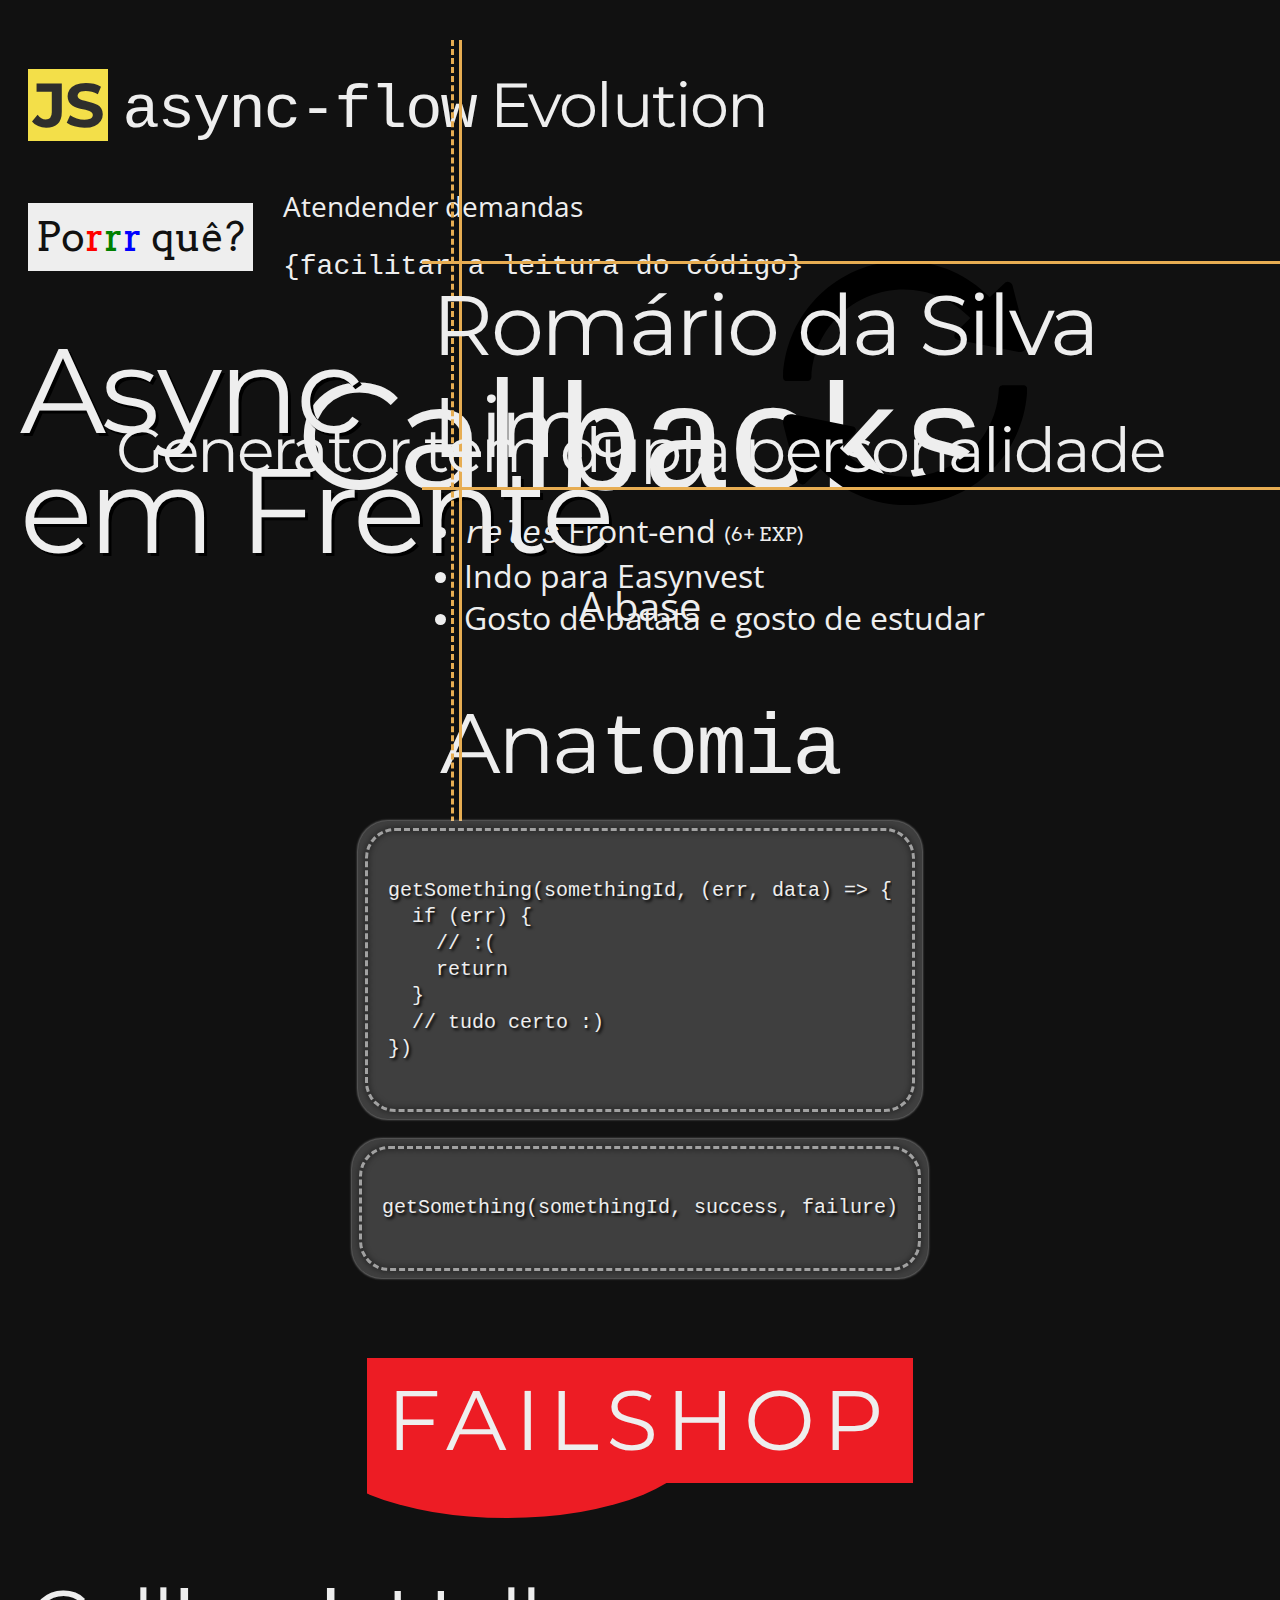
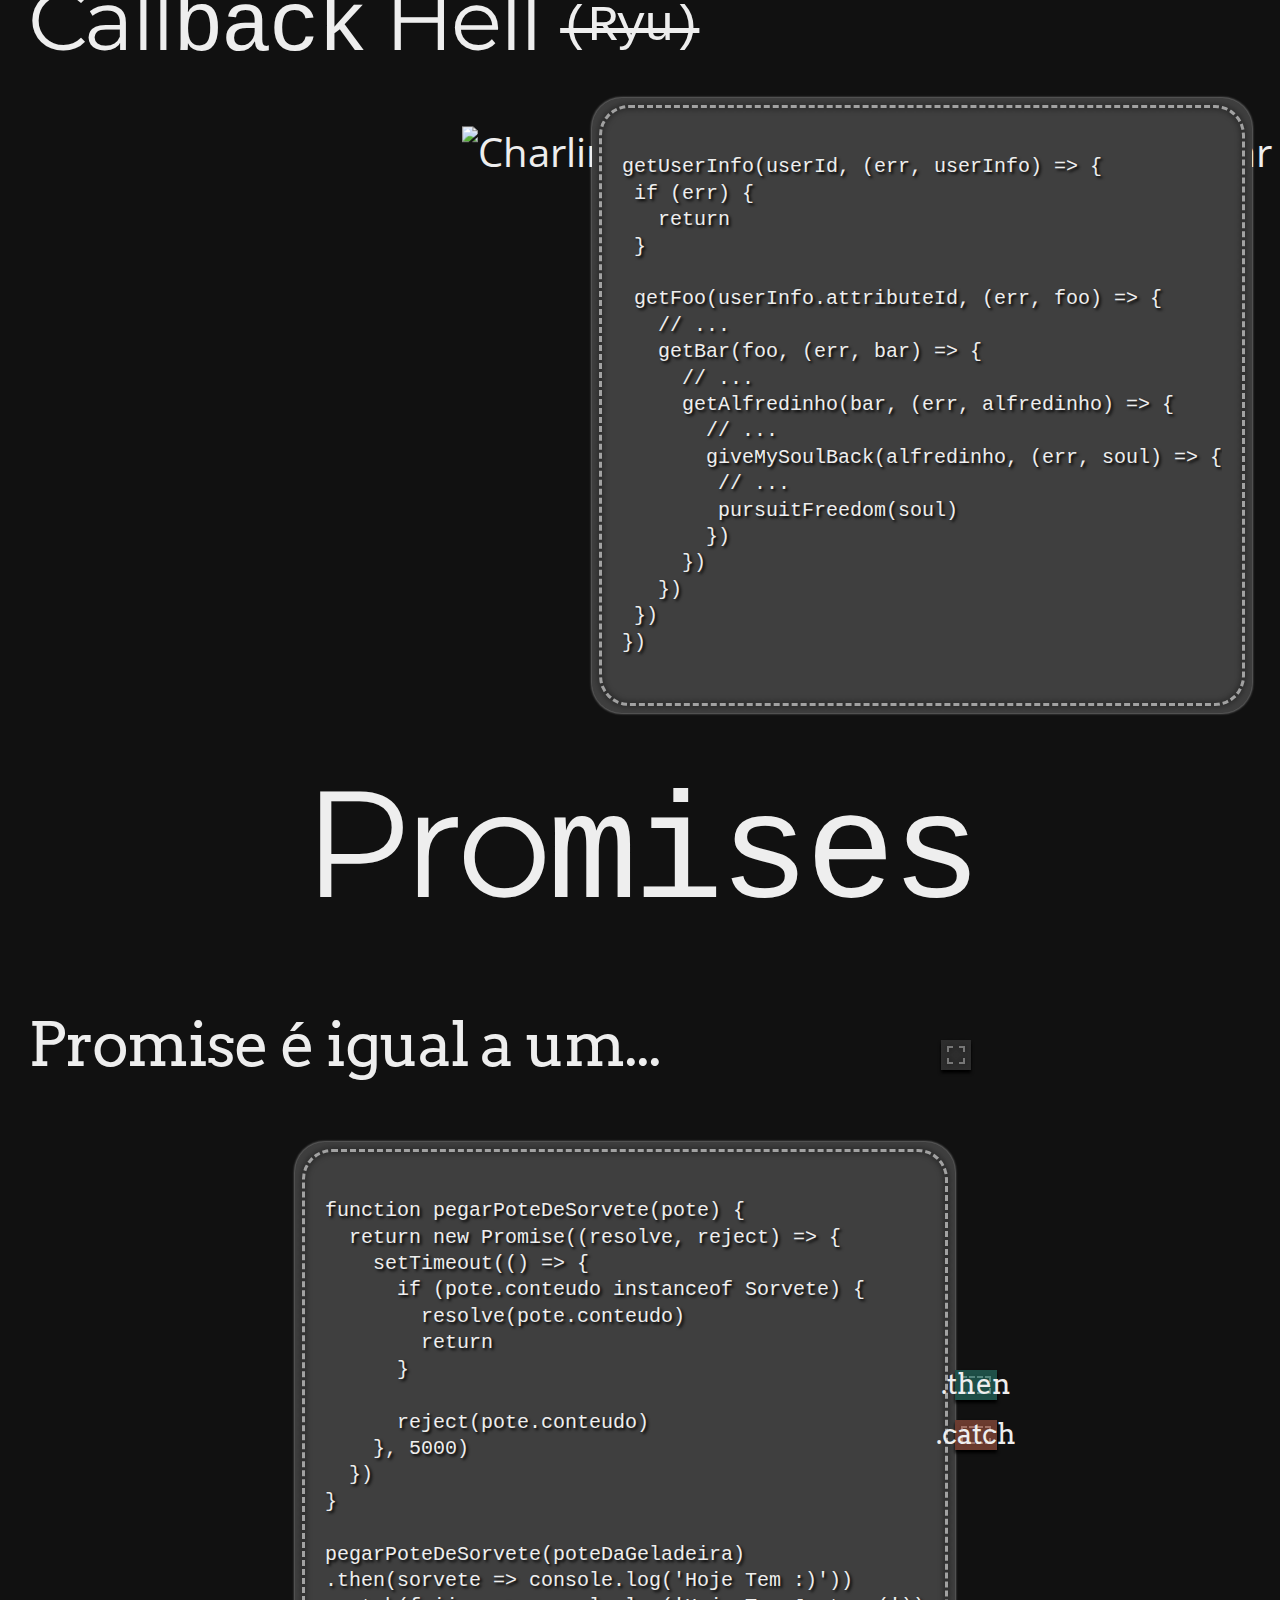
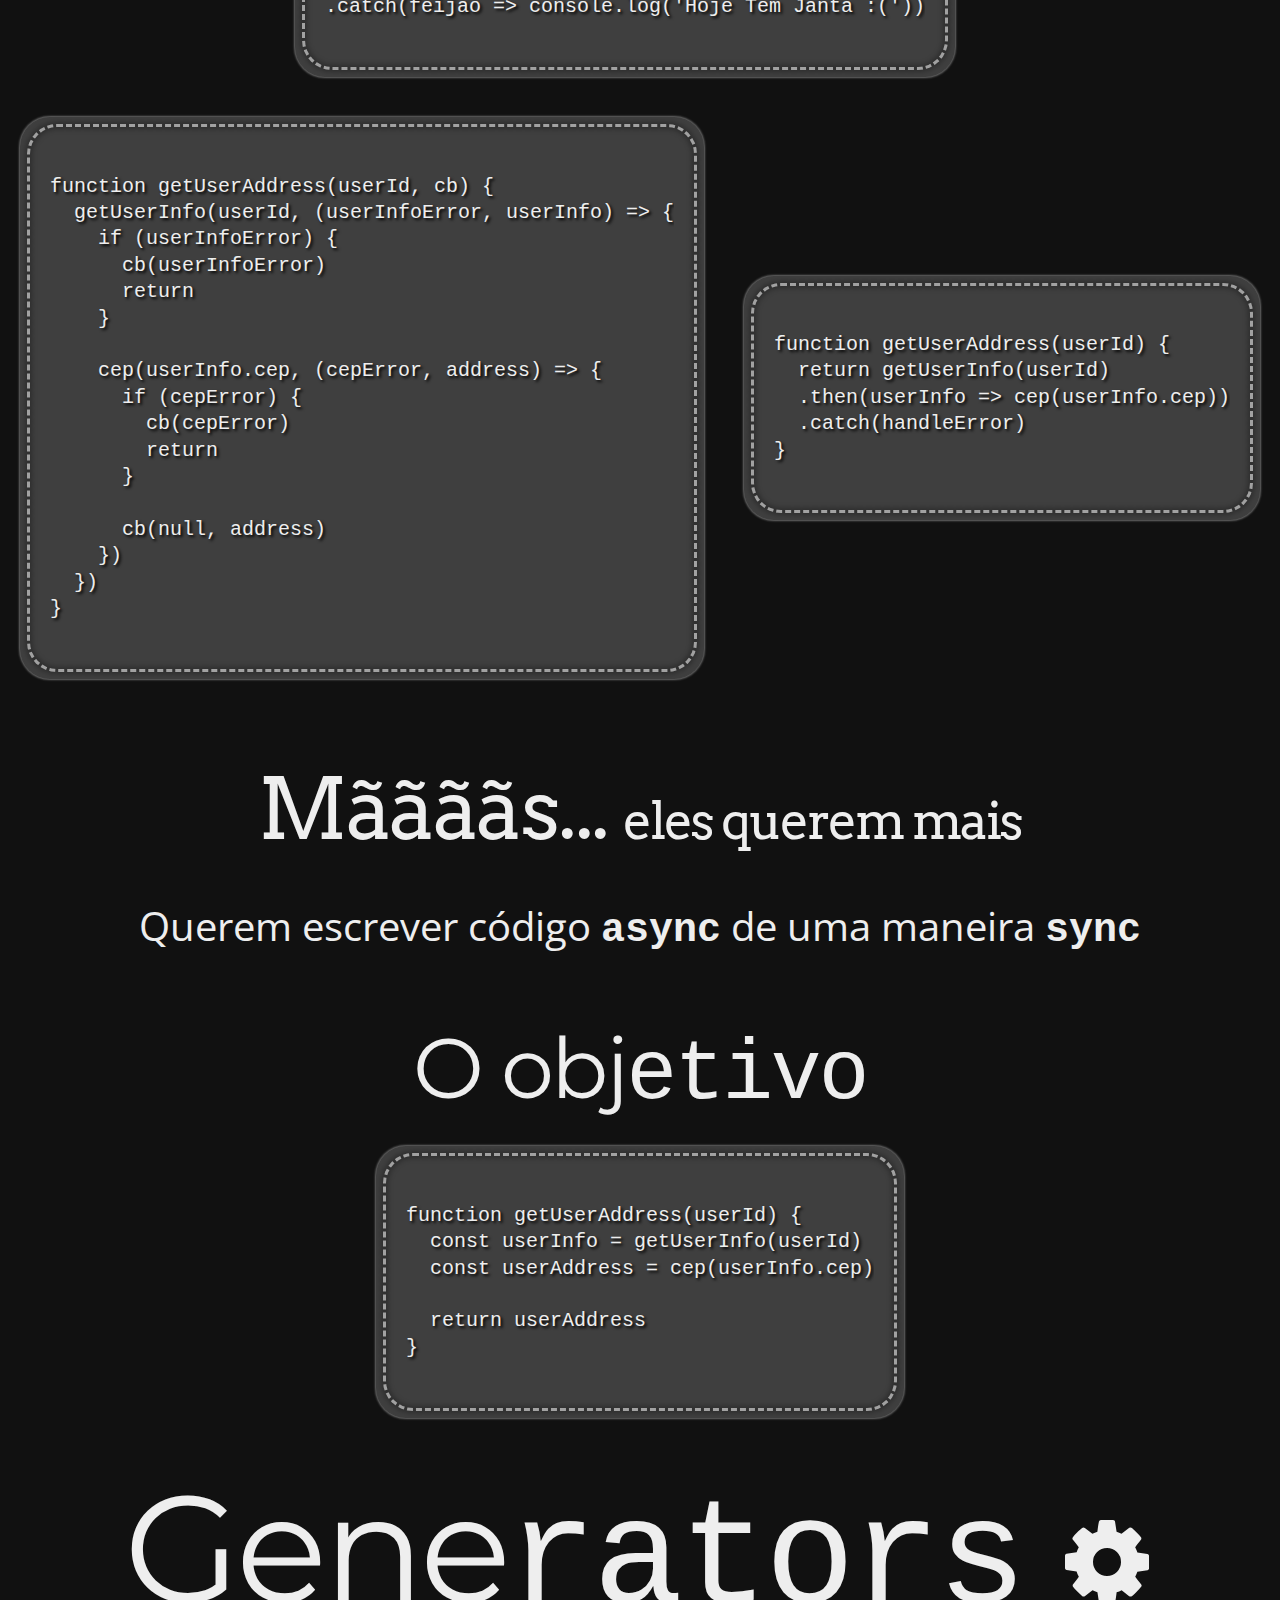
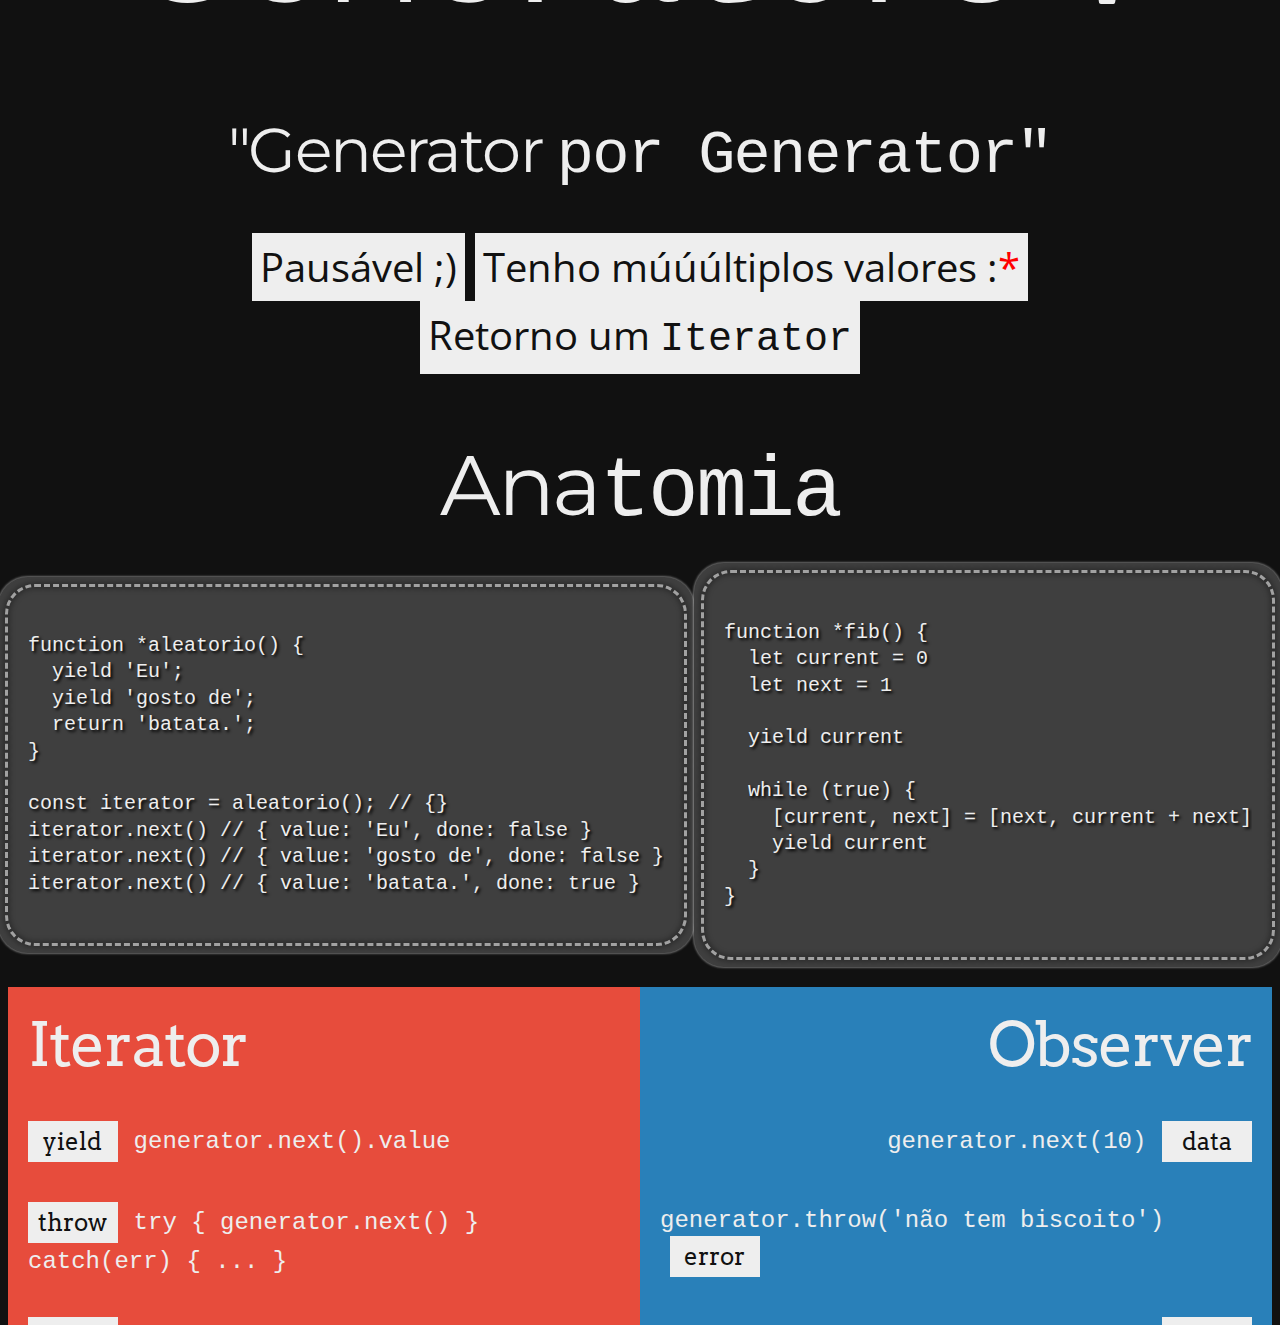
==== commit c9d86c2b: "iterators" ====
--- a/index.html
+++ b/index.html
@@ -295,14 +295,14 @@
 }
 
 const iterator = aleatorio(); // {}
-iterator.next() // { value: 'Eu', done: false }
-iterator.next() // { value: 'gosto de', done: false }
-iterator.next() // { value: 'batata.', done: true }
+<span class="fragment">iterator.next() // { value: 'Eu', done: false }</span>
+<span class="fragment">iterator.next() // { value: 'gosto de', done: false }</span>
+<span class="fragment">iterator.next() // { value: 'batata.', done: true }</span>
           </code></pre>
       </div>
     </div>
     <div style="margin: 0 auto;">
-      <div class="stitched-code fragment">
+      <div class="stitched-code fragment fade-right">
         <pre><code class="javascript" data-trim data-noescape>
 function *fib() {
   let current = 0
@@ -318,6 +318,40 @@
       </code></pre>
       </div>
     </div>
+  </div>
+</section>
+
+<section class="align-column-justify-center align-items-center" style="padding: 0px;">
+  <h3 style="position: absolute; top: 50%; left: 0; right: 0; text-align: center; transform: translateY(-50%); z-index: 1;">Generator tem dupla personalidade</h3>
+  <div style="position: relative; z-index: 10; height: 100%; flex: 0 1 50%; padding: 20px; box-sizing: border-box; justify-content: center; display: flex; align-items: center; background: #E74C3C; flex-direction: column;" class="fragment">
+    <h3 class="f-arvo" style="align-self: flex-start;">Iterator</h3>
+    <p style="font-size: 0.6em; align-self: flex-start;">
+      <span class="invert-highlight f-arvo" style="width: 80px; margin-right: 10px; text-align: center;">yield</span>
+      <code>generator.next().value</code>
+    </p>
+    <p style="font-size: 0.6em; align-self: flex-start;">
+      <span class="invert-highlight f-arvo" style="width: 80px; margin-right: 10px; text-align: center;">throw</span>
+      <code>try { generator.next() } catch(err) { ... } </code>
+    </p>
+    <p style="font-size: 0.6em; align-self: flex-start;">
+      <span class="invert-highlight f-arvo" style="width: 80px; margin-right: 10px; text-align: center;">done</span>
+      <code>if (generator.next().done) { }</code>
+    </p>
+  </div>
+  <div style="position: relative; z-index: 10; height: 100%; flex: 0 1 50%; padding: 20px; box-sizing: border-box; justify-content: center; display: flex; align-items: center; background: #2980B9;  flex-direction: column;" class="fragment">
+    <h3 class="f-arvo" style="align-self: flex-end;">Observer</h3>
+    <p style="font-size: 0.6em; align-self: flex-end;">
+      <code>generator.next(10)</code>
+      <span class="invert-highlight f-arvo" style="width: 80px; margin-left: 10px; text-align: center;">data</span>
+    </p>
+    <p style="font-size: 0.6em; align-self: flex-end;">
+      <code>generator.throw('não tem biscoito') </code>
+      <span class="invert-highlight f-arvo" style="width: 80px; margin-left: 10px; text-align: center;">error</span>
+    </p>
+    <p style="font-size: 0.6em; align-self: flex-end;">
+      <code>generator.returns(10)</code>
+      <span class="invert-highlight f-arvo" style="width: 80px; margin-left: 10px; text-align: center;">return</span>
+    </p>
   </div>
 </section>
 
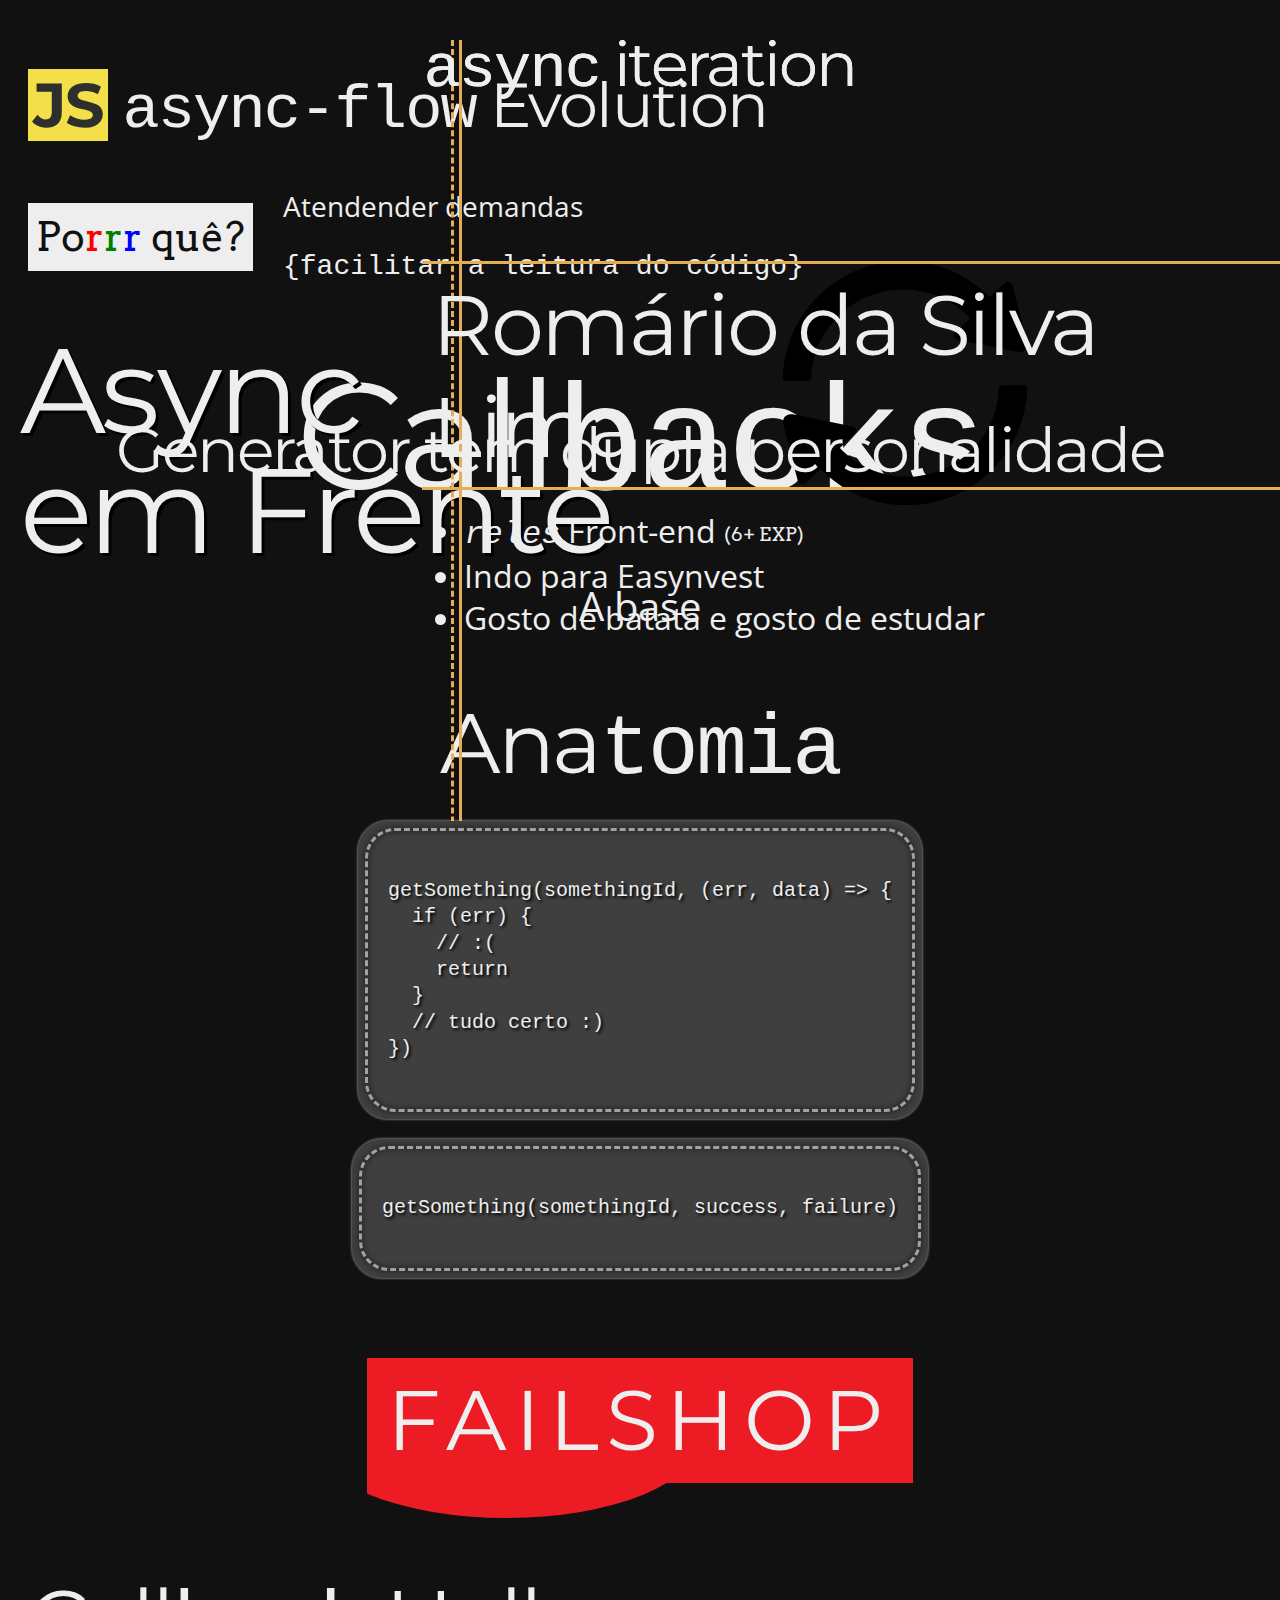
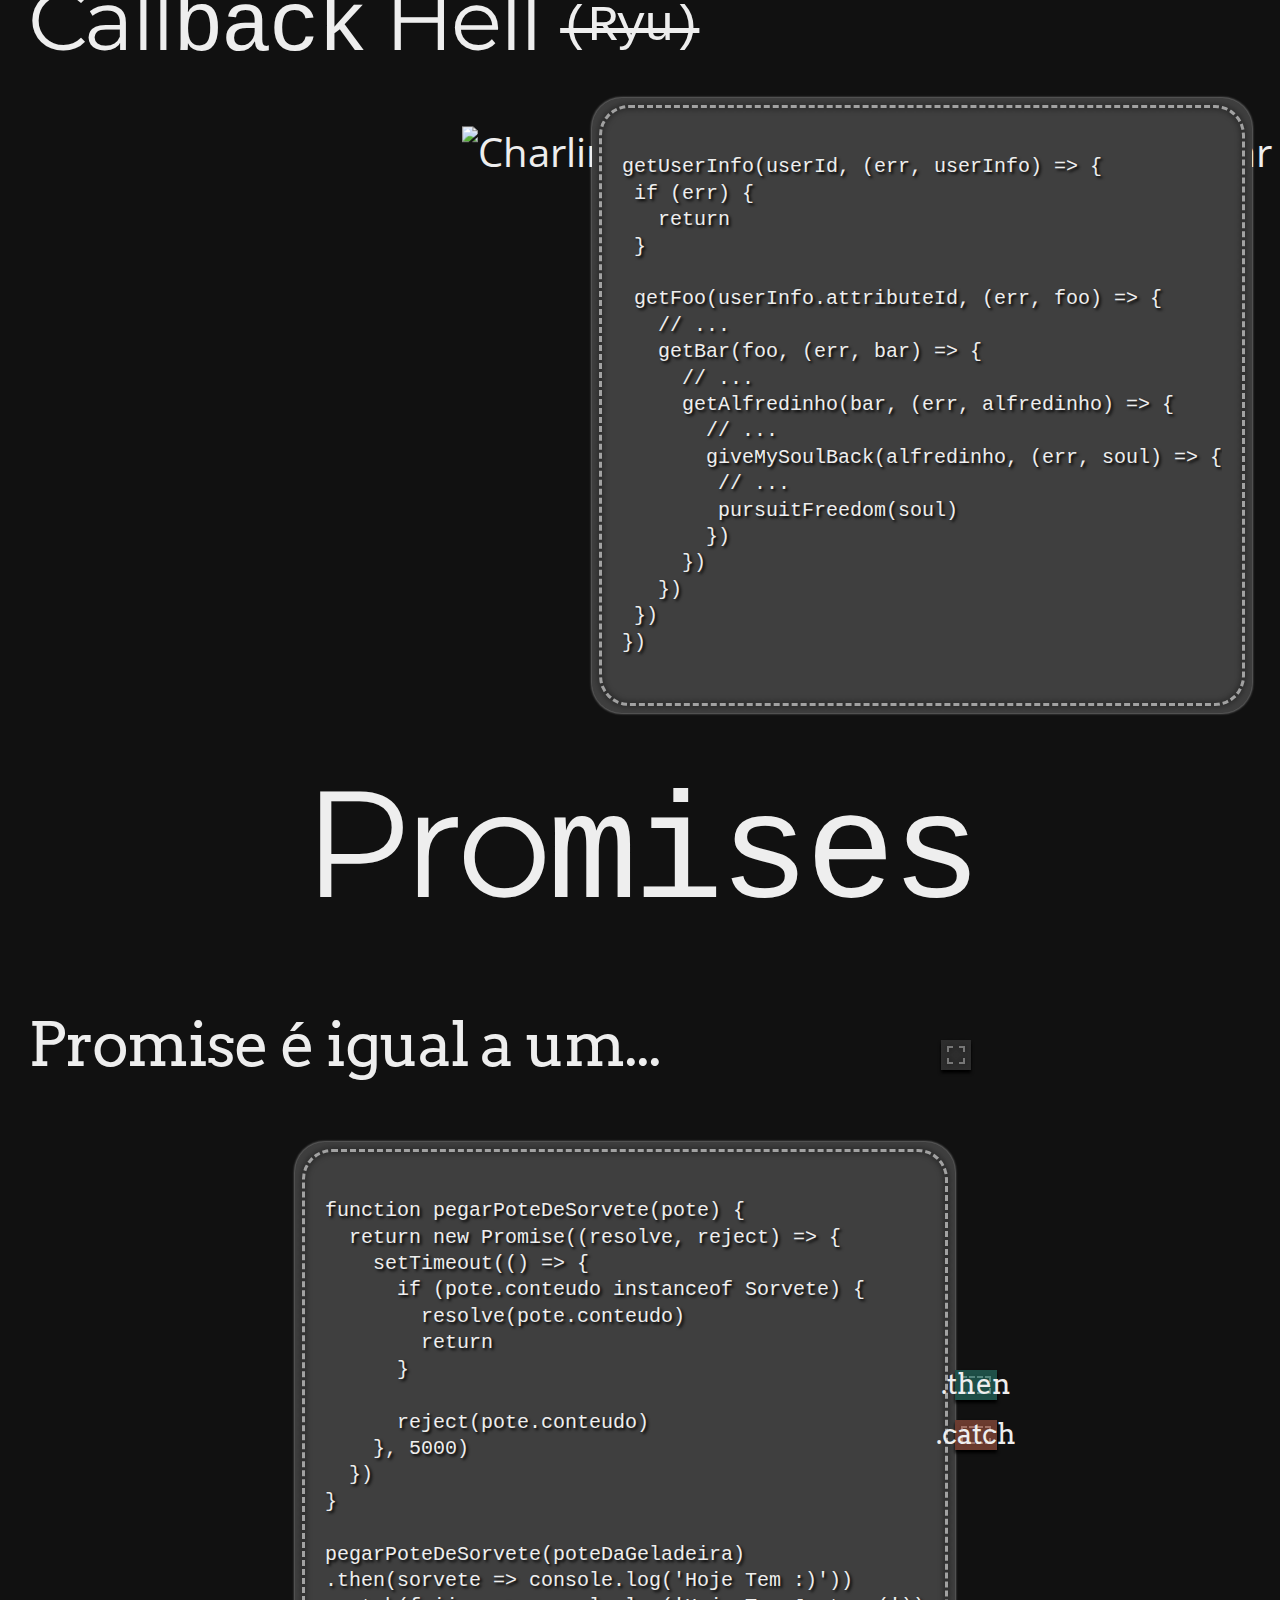
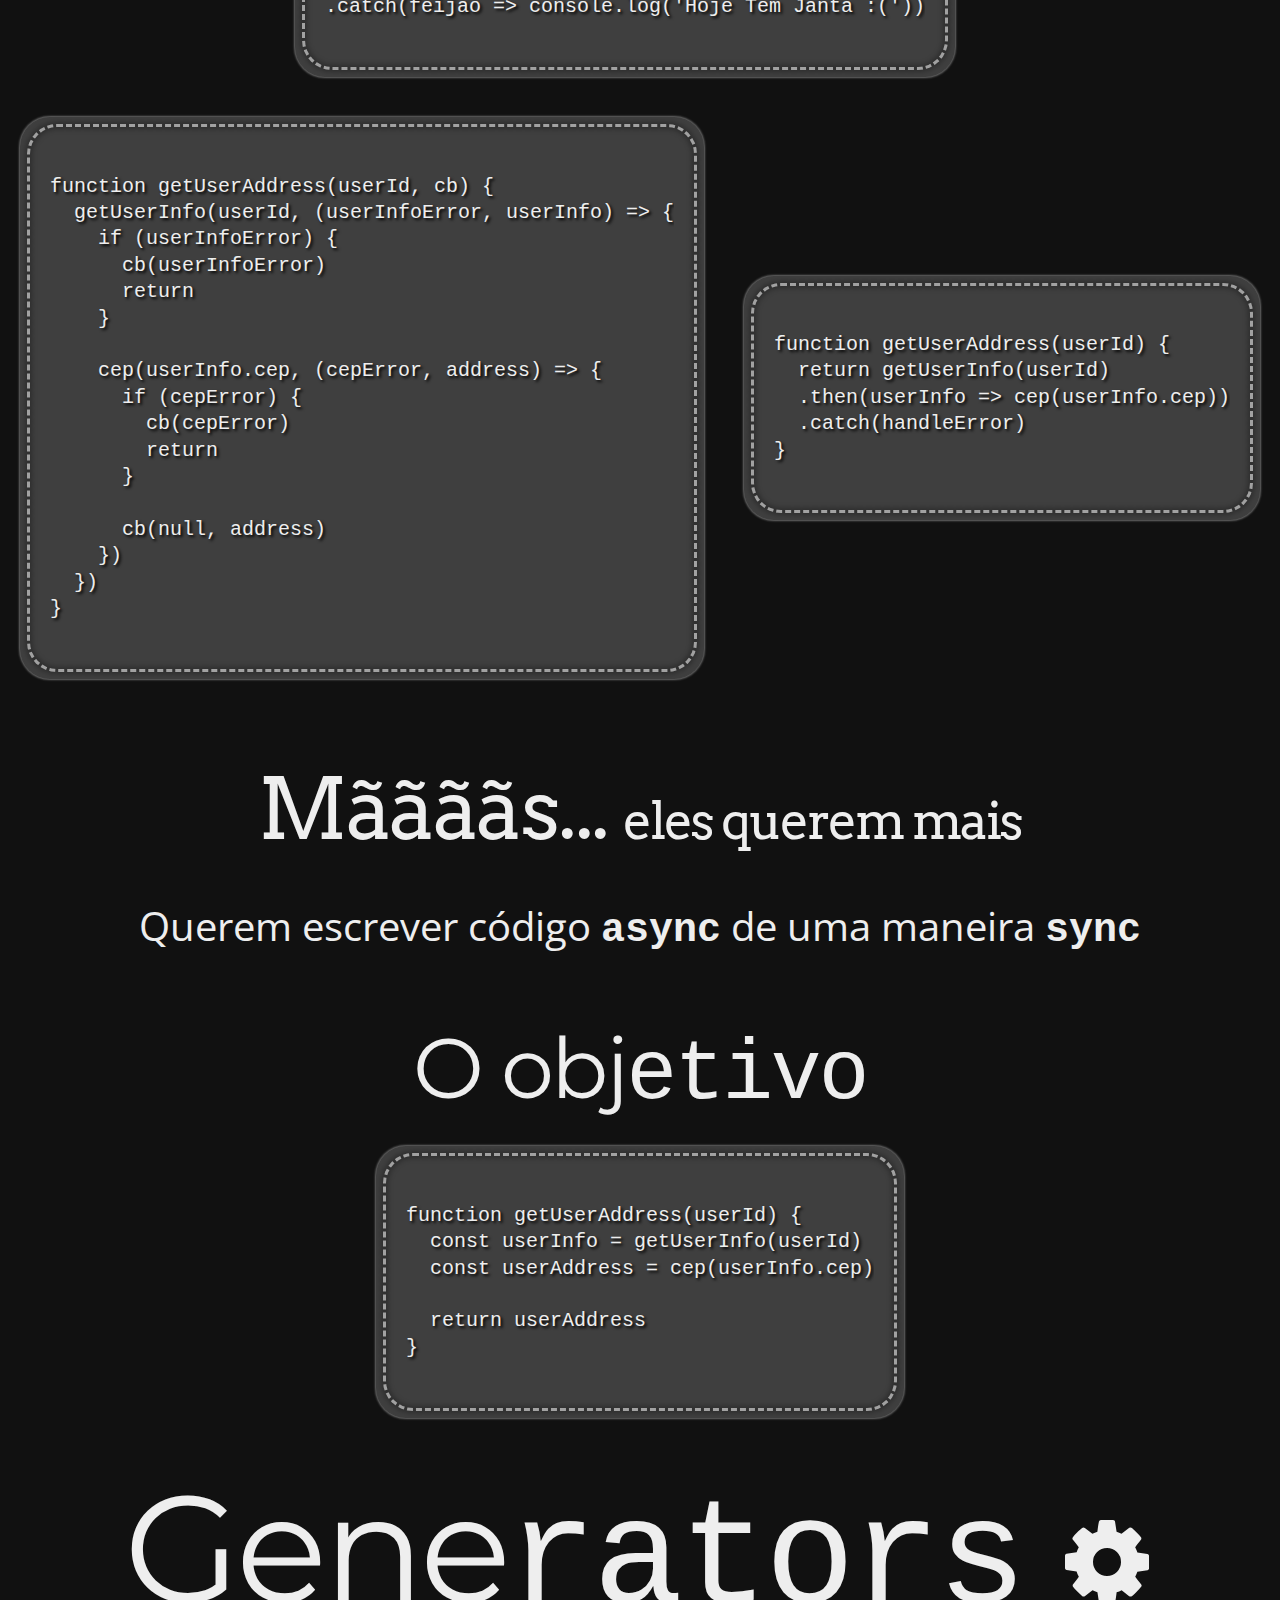
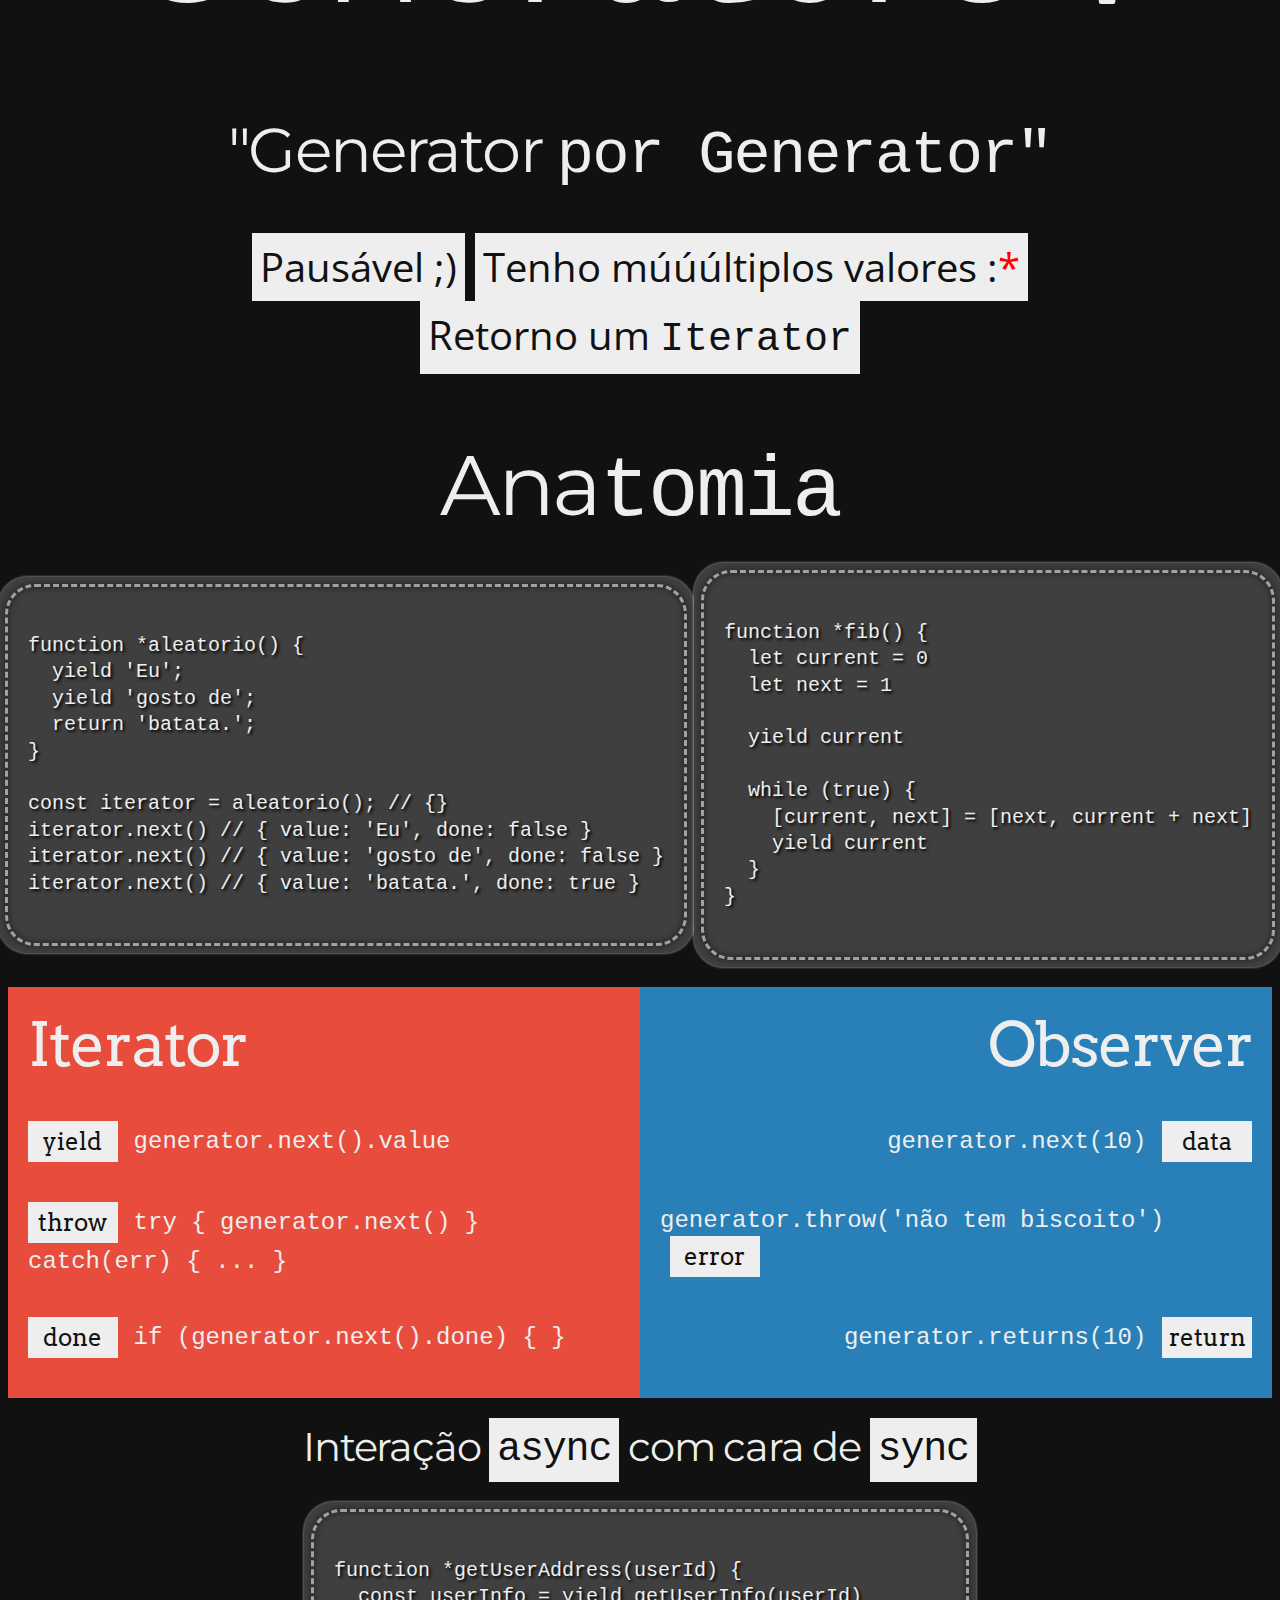
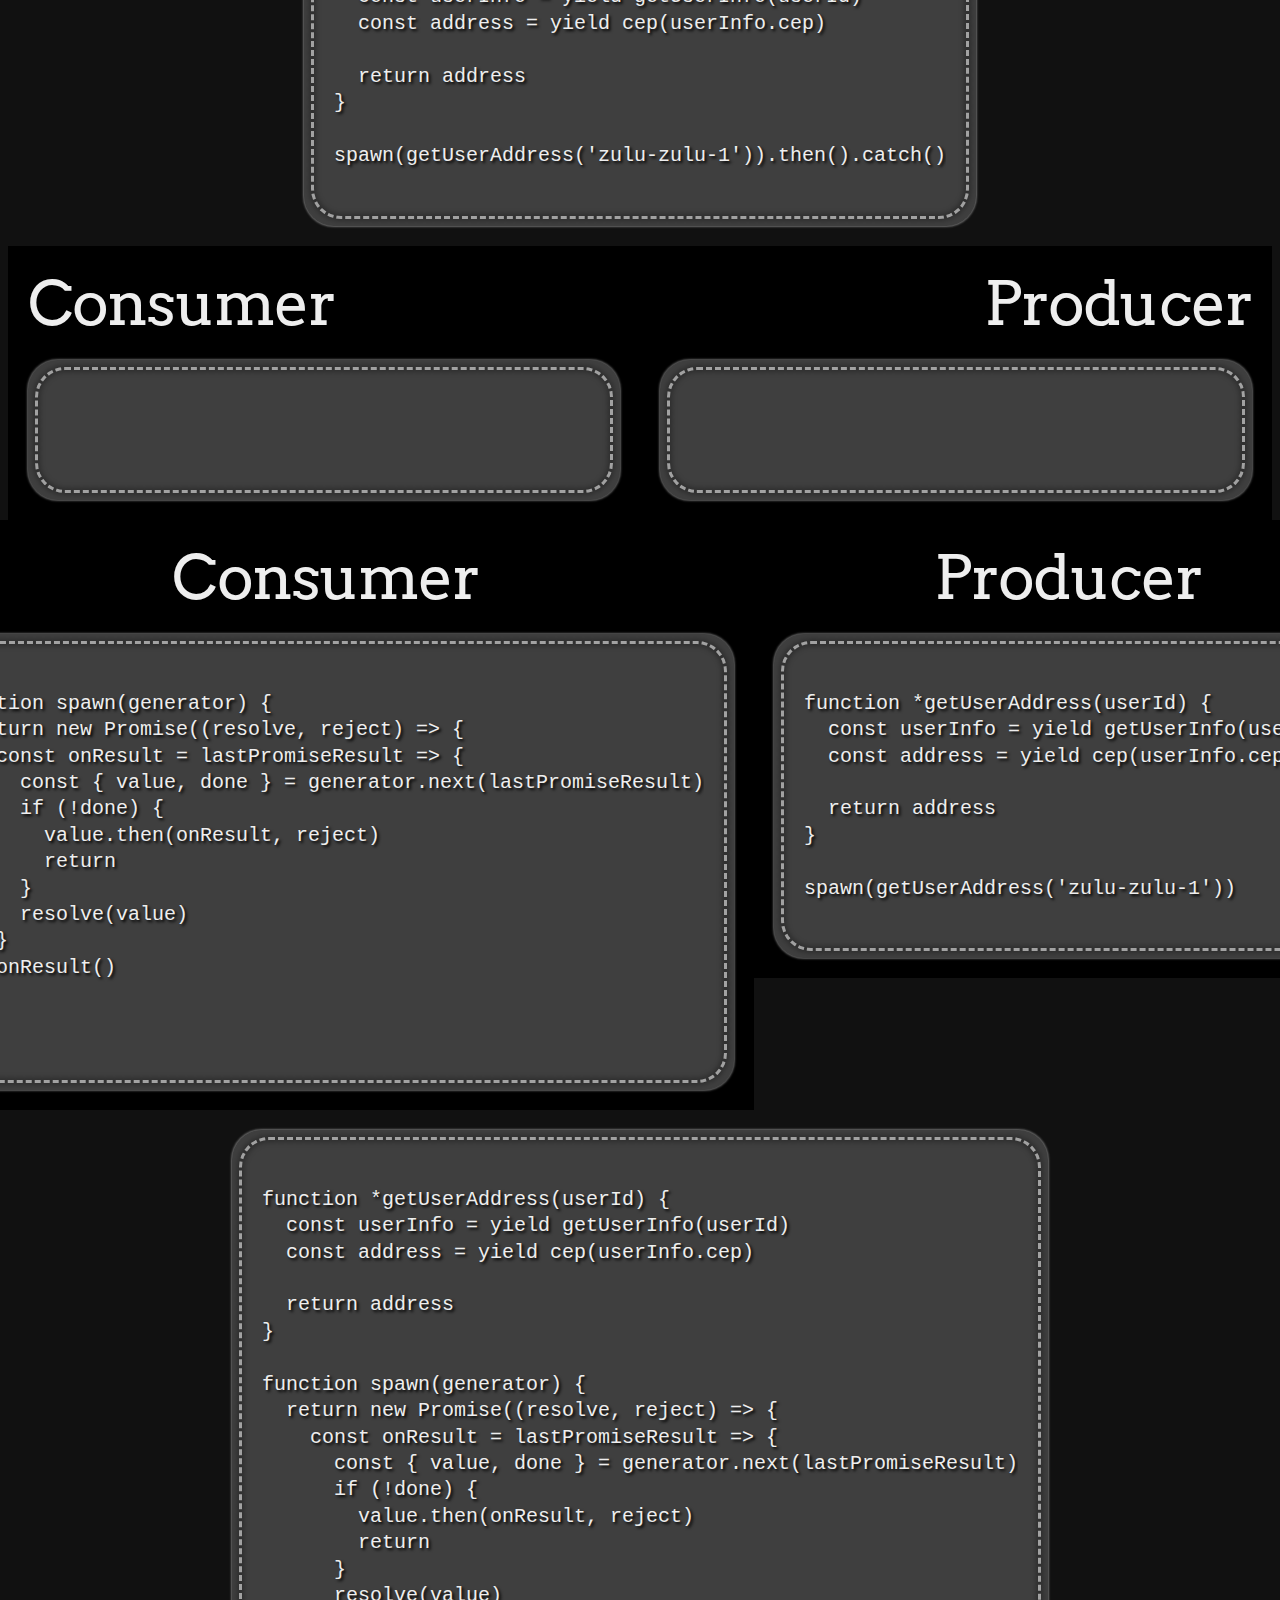
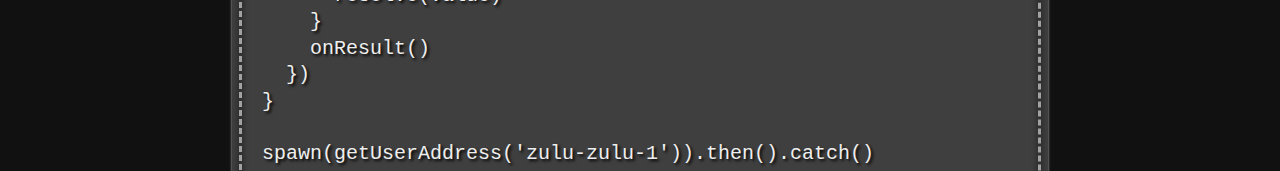
==== commit 36d7a94a: "aee" ====
--- a/index.html
+++ b/index.html
@@ -323,7 +323,7 @@
 
 <section class="align-column-justify-center align-items-center" style="padding: 0px;">
   <h3 style="position: absolute; top: 50%; left: 0; right: 0; text-align: center; transform: translateY(-50%); z-index: 1;">Generator tem dupla personalidade</h3>
-  <div style="position: relative; z-index: 10; height: 100%; flex: 0 1 50%; padding: 20px; box-sizing: border-box; justify-content: center; display: flex; align-items: center; background: #E74C3C; flex-direction: column;" class="fragment">
+  <div style="position: relative; z-index: 10; height: 100%; flex: 0 1 50%; padding: 20px; box-sizing: border-box; justify-content: center; display: flex; align-items: center; background: #E74C3C; flex-direction: column;" class="fragment fade-right">
     <h3 class="f-arvo" style="align-self: flex-start;">Iterator</h3>
     <p style="font-size: 0.6em; align-self: flex-start;">
       <span class="invert-highlight f-arvo" style="width: 80px; margin-right: 10px; text-align: center;">yield</span>
@@ -338,7 +338,7 @@
       <code>if (generator.next().done) { }</code>
     </p>
   </div>
-  <div style="position: relative; z-index: 10; height: 100%; flex: 0 1 50%; padding: 20px; box-sizing: border-box; justify-content: center; display: flex; align-items: center; background: #2980B9;  flex-direction: column;" class="fragment">
+  <div style="position: relative; z-index: 10; height: 100%; flex: 0 1 50%; padding: 20px; box-sizing: border-box; justify-content: center; display: flex; align-items: center; background: #2980B9;  flex-direction: column;" class="fragment fade-left">
     <h3 class="f-arvo" style="align-self: flex-end;">Observer</h3>
     <p style="font-size: 0.6em; align-self: flex-end;">
       <code>generator.next(10)</code>
@@ -355,6 +355,146 @@
   </div>
 </section>
 
+<section class="align-column-justify-center">
+<h4 style="text-align: center;">Interação <code class="invert-highlight">async</code> com cara de <code class="invert-highlight">sync</code></h4>
+<div class="stitched-code">
+        <pre><code class="javascript" data-trim data-noescape>
+function *getUserAddress(userId) {
+  const userInfo = yield getUserInfo(userId)
+  const address = yield cep(userInfo.cep)
+
+  return address
+}
+
+<span class="fragment">spawn(getUserAddress('zulu-zulu-1')).then().catch()</span>
+      </code></pre>
+  </div>
+</section>
+
+<section class="align-column-justify-center align-items-center" style="padding: 0px;">
+  <h3 style="position: absolute; top: 3%; left: 0; right: 0; text-align: center; transform:z-index: 1;"><code>async</code> iteration</h3>
+  <div style="position: relative; z-index: 10; height: 100%; flex: 0 1 50%; padding: 20px; box-sizing: border-box; justify-content: center; display: flex; align-items: center; background: #000; flex-direction: column;">
+    <h3 class="f-arvo" style="align-self: flex-start;">Consumer</h3>
+    <div class="stitched-code" style="width: 100%;">
+      <pre style="width: 100%;"><code class="javascript" data-trim data-noescape style="height: 80px; position: relative; overflow: hidden;">
+        <span class="fragment code-special-fragment" data-fragment-index="1">
+          const generator = getUserAddress('zulu-zulu-1')
+        </span>
+        <span class="fragment code-special-fragment" data-fragment-index="2">
+          let result = generator.next()
+        </span>
+        <span class="fragment code-special-fragment" data-fragment-index="3">
+          result.then(/* ... */)
+        </span>
+        <span class="fragment code-special-fragment" data-fragment-index="4">
+          { cep: '05361-000' }
+        </span>
+        <span class="fragment code-special-fragment" data-fragment-index="5">
+          result = generator.next({ cep: '05361-000' })
+        </span>
+        <span class="fragment code-special-fragment" data-fragment-index="7">
+          result.then(/* ... */)
+        </span>
+        <span class="fragment code-special-fragment" data-fragment-index="8">
+          { cep: '05361000', state: 'SP', /* ... */ }
+        </span>
+        <span class="fragment code-special-fragment final" data-fragment-index="9">
+          result = { cep: '05361000', state: 'SP', /* ... */ }
+        </span>
+      </code></pre>
+    </div>
+  </div>
+  <div style="position: relative; z-index: 10; height: 100%; flex: 0 1 50%; padding: 20px; box-sizing: border-box; justify-content: center; display: flex; align-items: center; background: #000;  flex-direction: column;">
+    <h3 class="f-arvo" style="align-self: flex-end;">Producer</h3>
+    <div class="stitched-code" style="width: 100%;">
+      <pre style="width: 100%;"><code class="javascript" data-trim data-noescape style="height: 80px; position: relative; overflow: hidden;">
+        <span class="fragment code-special-fragment" data-fragment-index="2">
+          const userInfo = yield getUserInfo('zulu-zulu-1')
+        </span>
+        <span class="fragment code-special-fragment" data-fragment-index="5">
+          const userInfo = { cep: '05361-000' }
+        </span>
+        <span class="fragment code-special-fragment" data-fragment-index="6">
+          const address = yield cep(userInfo.cep)
+        </span>
+        <span class="fragment code-special-fragment" data-fragment-index="8">
+          const address = { cep: '05361000', state: 'SP', /* ... */ }
+        </span>
+      </code></pre>
+    </div>
+  </div>
+</section>
+
+<section class="align-column-justify-center align-items-center" style="padding: 0px;">
+  <h3 style="position: absolute; top: 3%; left: 0; right: 0; text-align: center; transform:z-index: 1;"><code>async</code> iteration</h3>
+  <div style="position: relative; z-index: 10; height: 100%; flex: 0 1 50%; padding: 20px; box-sizing: border-box; justify-content: center; display: flex; align-items: center; background: #000; flex-direction: column;">
+    <h3 class="f-arvo">Consumer</h3>
+    <div class="stitched-code" style="width: 100%;">
+      <pre><code class="javascript" data-trim data-noescape>
+function spawn(generator) {
+  return new Promise((resolve, reject) => {
+    const onResult = lastPromiseResult => {
+      const { value, done } = generator.next(lastPromiseResult)
+      if (!done) {
+        value.then(onResult, reject)
+        return
+      }
+      resolve(value)
+    }
+    onResult()
+  })
+}
+      </code></pre>
+    </div>
+  </div>
+  <div style="position: relative; z-index: 10; height: 100%; flex: 0 1 50%; padding: 20px; box-sizing: border-box; justify-content: center; display: flex; align-items: center; background: #000;  flex-direction: column; align-self: flex-start;">
+    <h3 class="f-arvo" style="">Producer</h3>
+    <div class="stitched-code" style="width: 100%;">
+      <pre style="width: 100%;"><code class="javascript" data-trim data-noescape>
+function *getUserAddress(userId) {
+  const userInfo = yield getUserInfo(userId)
+  const address = yield cep(userInfo.cep)
+
+  return address
+}
+
+spawn(getUserAddress('zulu-zulu-1'))
+      </code></pre>
+    </div>
+  </div>
+</section>
+
+<section class="align-column-justify-center">
+  <div class="align-column-justify-center align-items-center">
+
+    <div class="stitched-code">
+            <pre><code class="javascript" data-trim data-noescape>
+function *getUserAddress(userId) {
+  const userInfo = yield getUserInfo(userId)
+  const address = yield cep(userInfo.cep)
+
+  return address
+}
+
+function spawn(generator) {
+  return new Promise((resolve, reject) => {
+    const onResult = lastPromiseResult => {
+      const { value, done } = generator.next(lastPromiseResult)
+      if (!done) {
+        value.then(onResult, reject)
+        return
+      }
+      resolve(value)
+    }
+    onResult()
+  })
+}
+
+spawn(getUserAddress('zulu-zulu-1')).then().catch()
+          </code></pre>
+      </div>
+  </div>
+</section>
 
 			</div>
 		</div>
--- a/css/talk.css
+++ b/css/talk.css
@@ -319,4 +319,23 @@
   animation-iteration-count: 3;
   animation-timing-function: ease-in-out;
   transform: rotate(0deg);
+}
+
+.code-special-fragment {
+  position: absolute;
+  opacity: 0 !important;
+  top: -30%;
+  left: 0;
+}
+
+.code-special-fragment.visible {
+  opacity: 0 !important;
+  top: 30%;
+}
+
+.code-special-fragment.visible.final { opacity: 1 !important; top: 0 !important; }
+
+.code-special-fragment.current-fragment {
+  opacity: 1 !important;
+  top: 0 !important;
 }